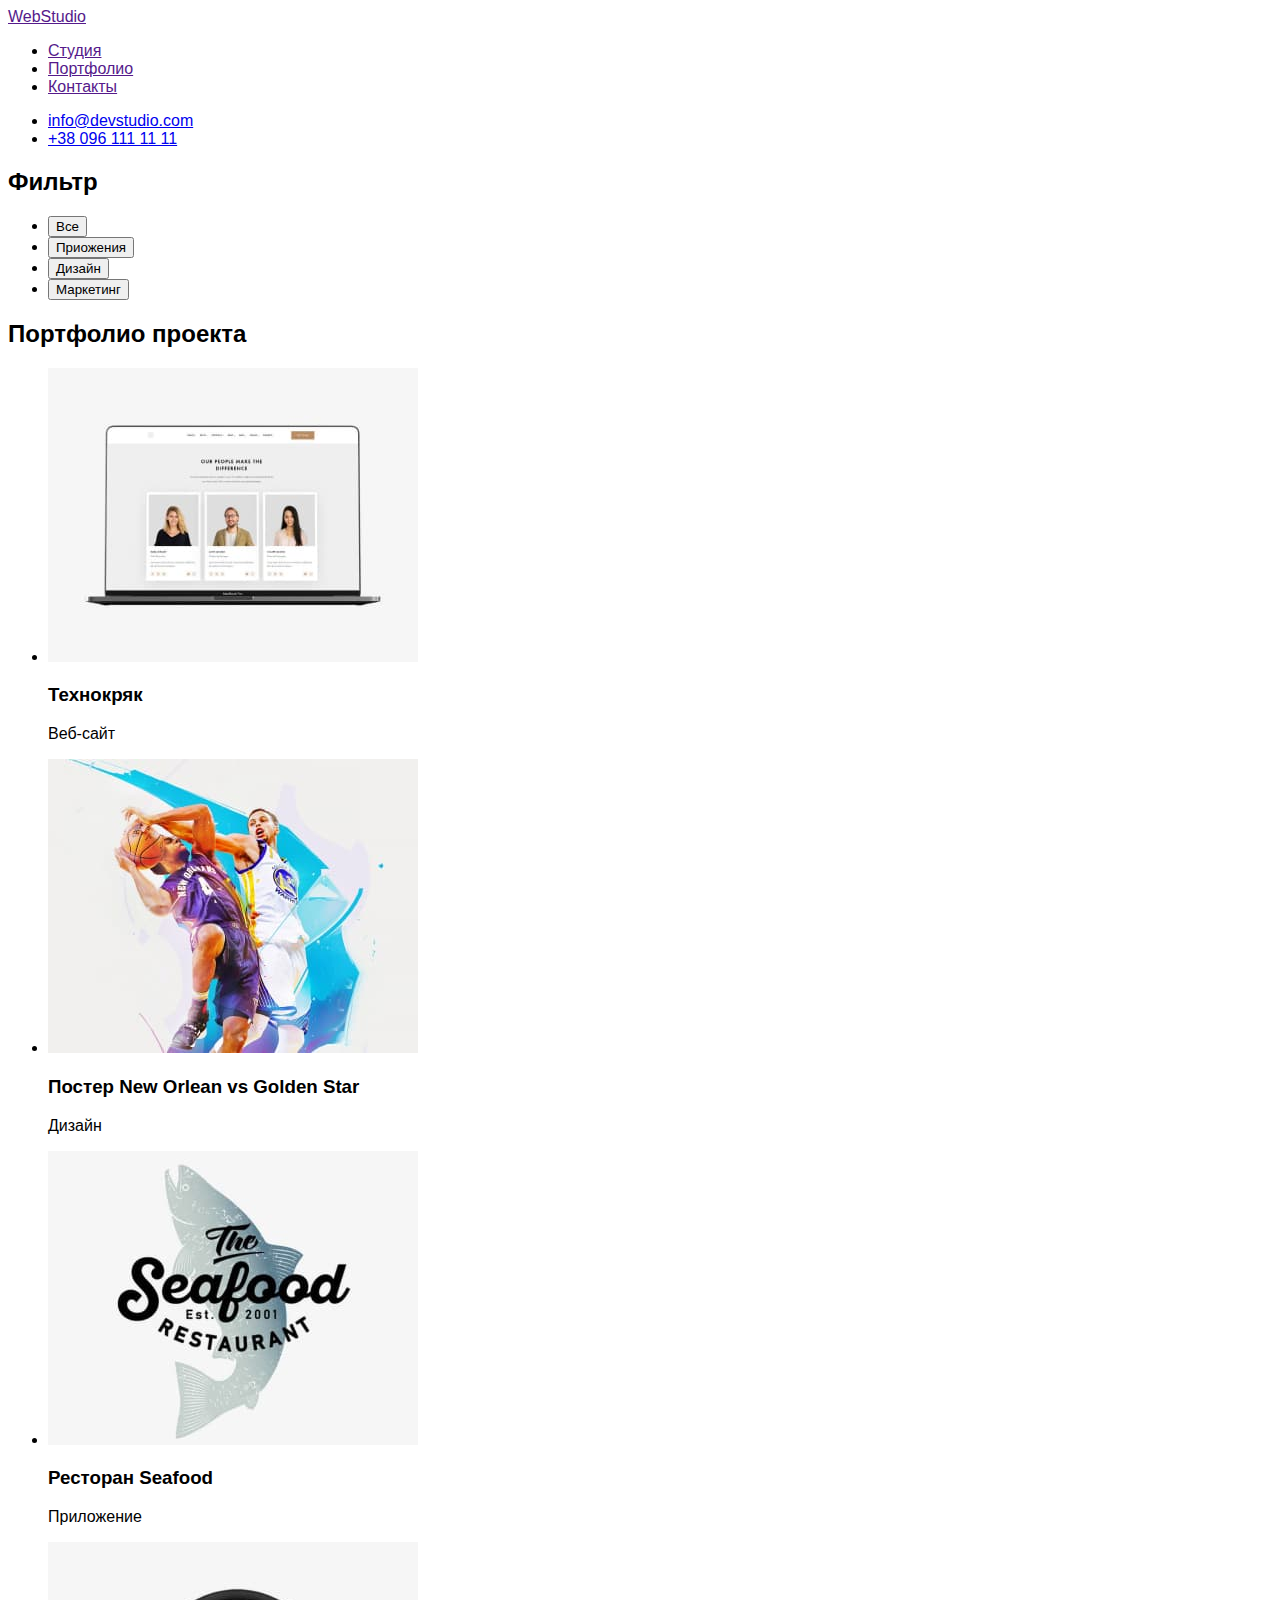
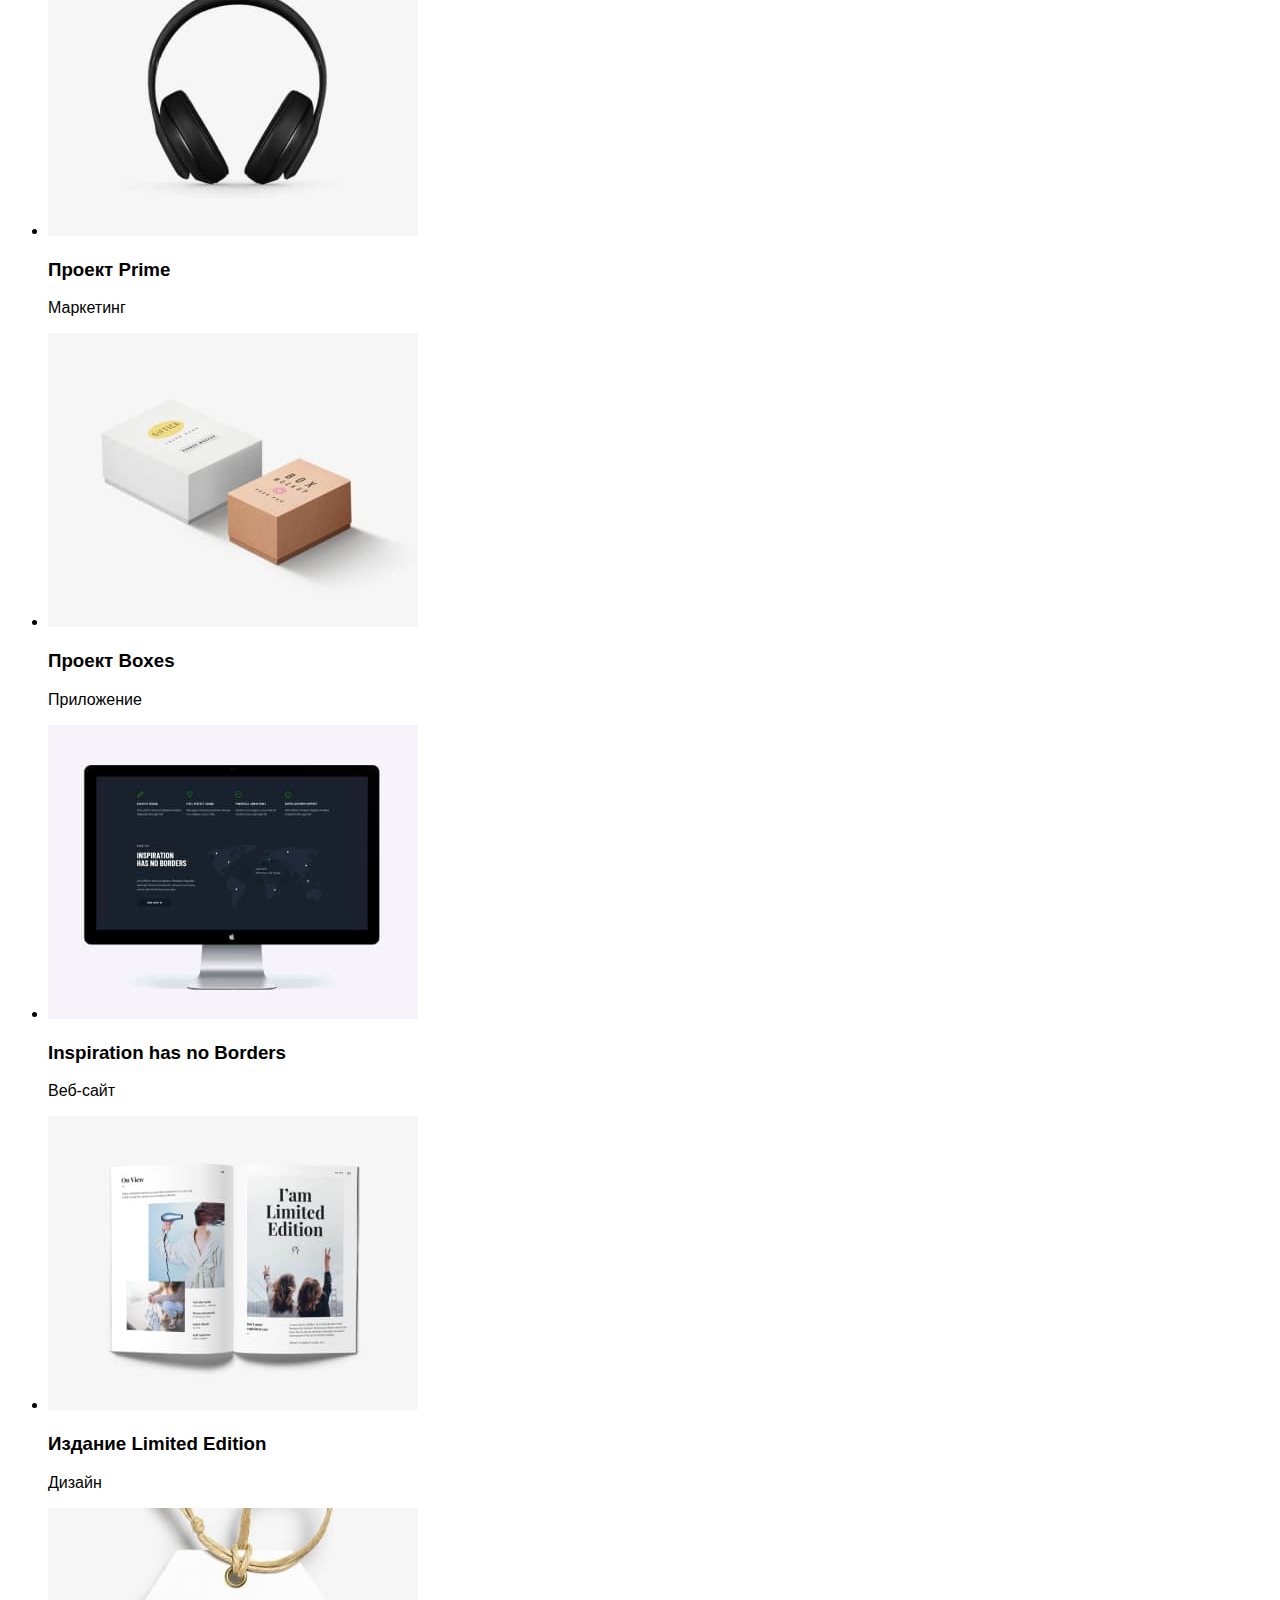
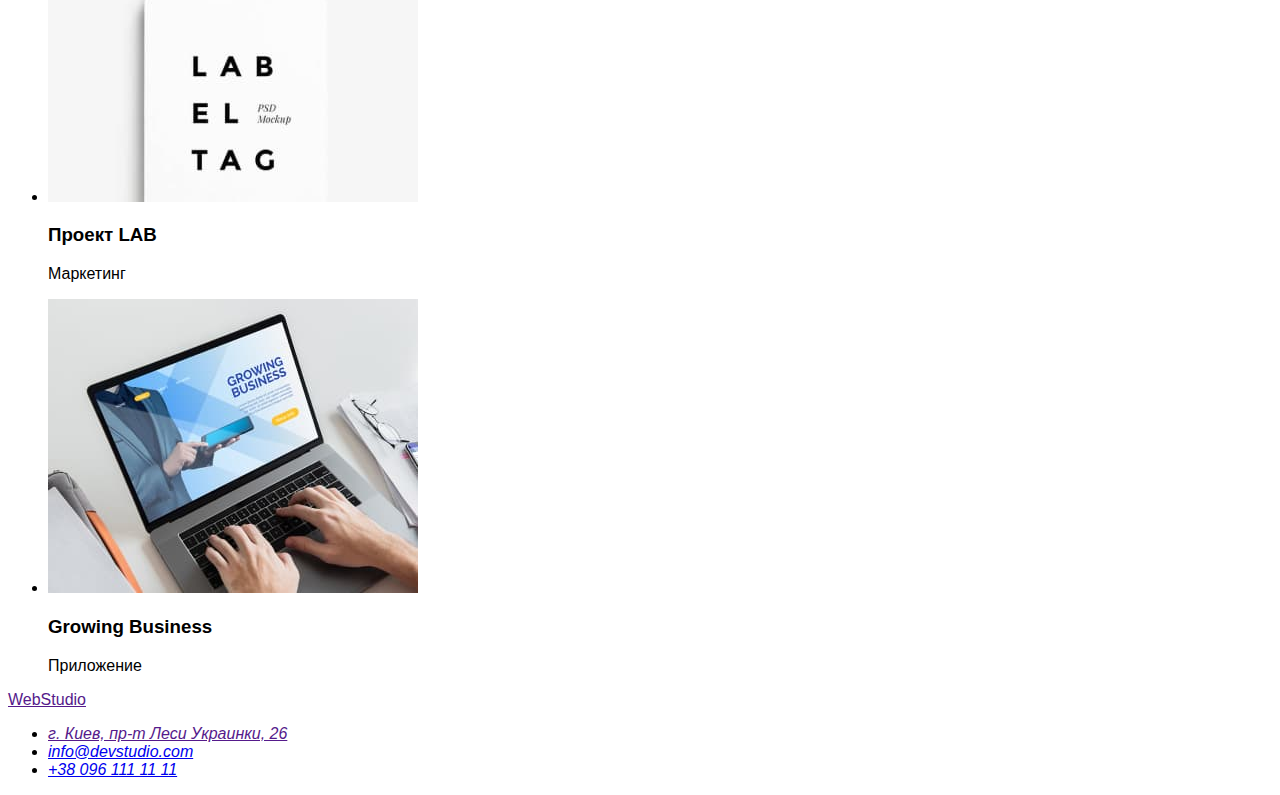
==== portfolio.html @ 10ab7961 "2" ====
<!DOCTYPE html>
<html lang="ru">
<head>
    <meta charset="UTF-8">
    <meta http-equiv="X-UA-Compatible" content="IE=edge">
    <meta name="viewport" content="width=device-width, initial-scale=1.0">
    <title>Портфолио</title>
    <link rel="stylesheet" href="./css/styles.css">
</head>
<body>
    <header>
    <a href="">WebStudio</a>
    <nav>
        <ul>
            <li>
                <a href="">Студия</a>
            </li>
            <li>
                <a href="">Портфолио</a>
            </li>
            <li>
                <a href="">Контакты</a>
            </li>
        </ul>
    </nav>
    <ul>
        <li>
            <a href="mailto:info@devstudio.com">info@devstudio.com</a>
        </li>
        <li>
            <a href="tel:+380961111111">+38 096 111 11 11</a>
        </li>
    </ul>

</header>

<main>
<section>
 <h2>Фильтр</h2>
 <ul>
     <li>
        <button type="button">Все</button>
     </li>
    <li>
        <button type="button">Приожения</button>
      
    </li>
    <li>
        <button type="button">Дизайн</button>
    </li>
    <li>
        <button type="button">Маркетинг</button>
    </li>
 </ul>   
</section>
<section>
    <h2>Портфолио проекта</h2>
<ul>
    
    <li>
        <img src="./images/technocrak-site.jpg" alt="технокряк" width="370" height="294">
        <h3>Технокряк</h3>
        <p>Веб-сайт</p>
    </li>
    <li>
        <img src="./images/basketball.jpg" alt="постер" width="370" height="294">
        <h3>Постер New Orlean vs Golden Star</h3>
        <p>Дизайн</p>
    </li>
    <li>
        <img src="./images/seafood.jpg" alt="ресторан" width="370" height="294">
        <h3>Ресторан Seafood</h3>
        <p>Приложение</p>
    </li>
    <li>
        <img src="./images/prime.jpg" alt="проект" width="370" height="294">
        <h3>Проект Prime</h3>
        <p>Маркетинг</p>
    </li>
<li>
    <img src="./images/boxes.jpg" alt="коробки" width="370" height="294">
    <h3>Проект Boxes</h3>
    <p>Приложение</p>
</li>
<li>
    <img src="./images/inspiration-site.jpg" alt="сайт" width="370" height="294">
    <h3>Inspiration has no Borders</h3>
    <p>Веб-сайт</p>
</li>
<li>
    <img src="./images/limited-edition.jpg" alt="журнал" width="370" height="294">
    <h3>Издание Limited Edition</h3>
    <p>Дизайн</p>
</li>
<li>
    <img src="./images/lab.jpg" alt="лаб" width="370" height="294">
    <h3>Проект LAB</h3>
    <p>Маркетинг</p>
</li>
<li>
    <img src="./images/business-app.jpg" alt="бизнес" width="370" height="294">
    <h3>Growing Business</h3>
    <p>Приложение</p>
</li>
</ul>
</section>
</main>

<footer>
    <a href="">WebStudio</a>
    <address>
        <ul>
            <li>
                <a href="">г. Киев, пр-т Леси Украинки, 26</a>
            </li>
            <li>
                <a href="mailto:info@devstudio.com">info@devstudio.com</a>
            </li>
            <li>
                <a href="tel:+380961111111">+38 096 111 11 11</a>
            </li>
        </ul>
    </address>
</footer>
</body>

</html>
---- css/styles.css ----
:root {
  --first-text-color: #212121;
  --second-text-color: #757575;
  --third-text-color: #ffffff;
  --hover-text-color: #2196f3;
  --first-title-color: #212121;
  --second-title-color: #ffffff;
}

body {
  font-family: "Roboto", sans-serif;
}
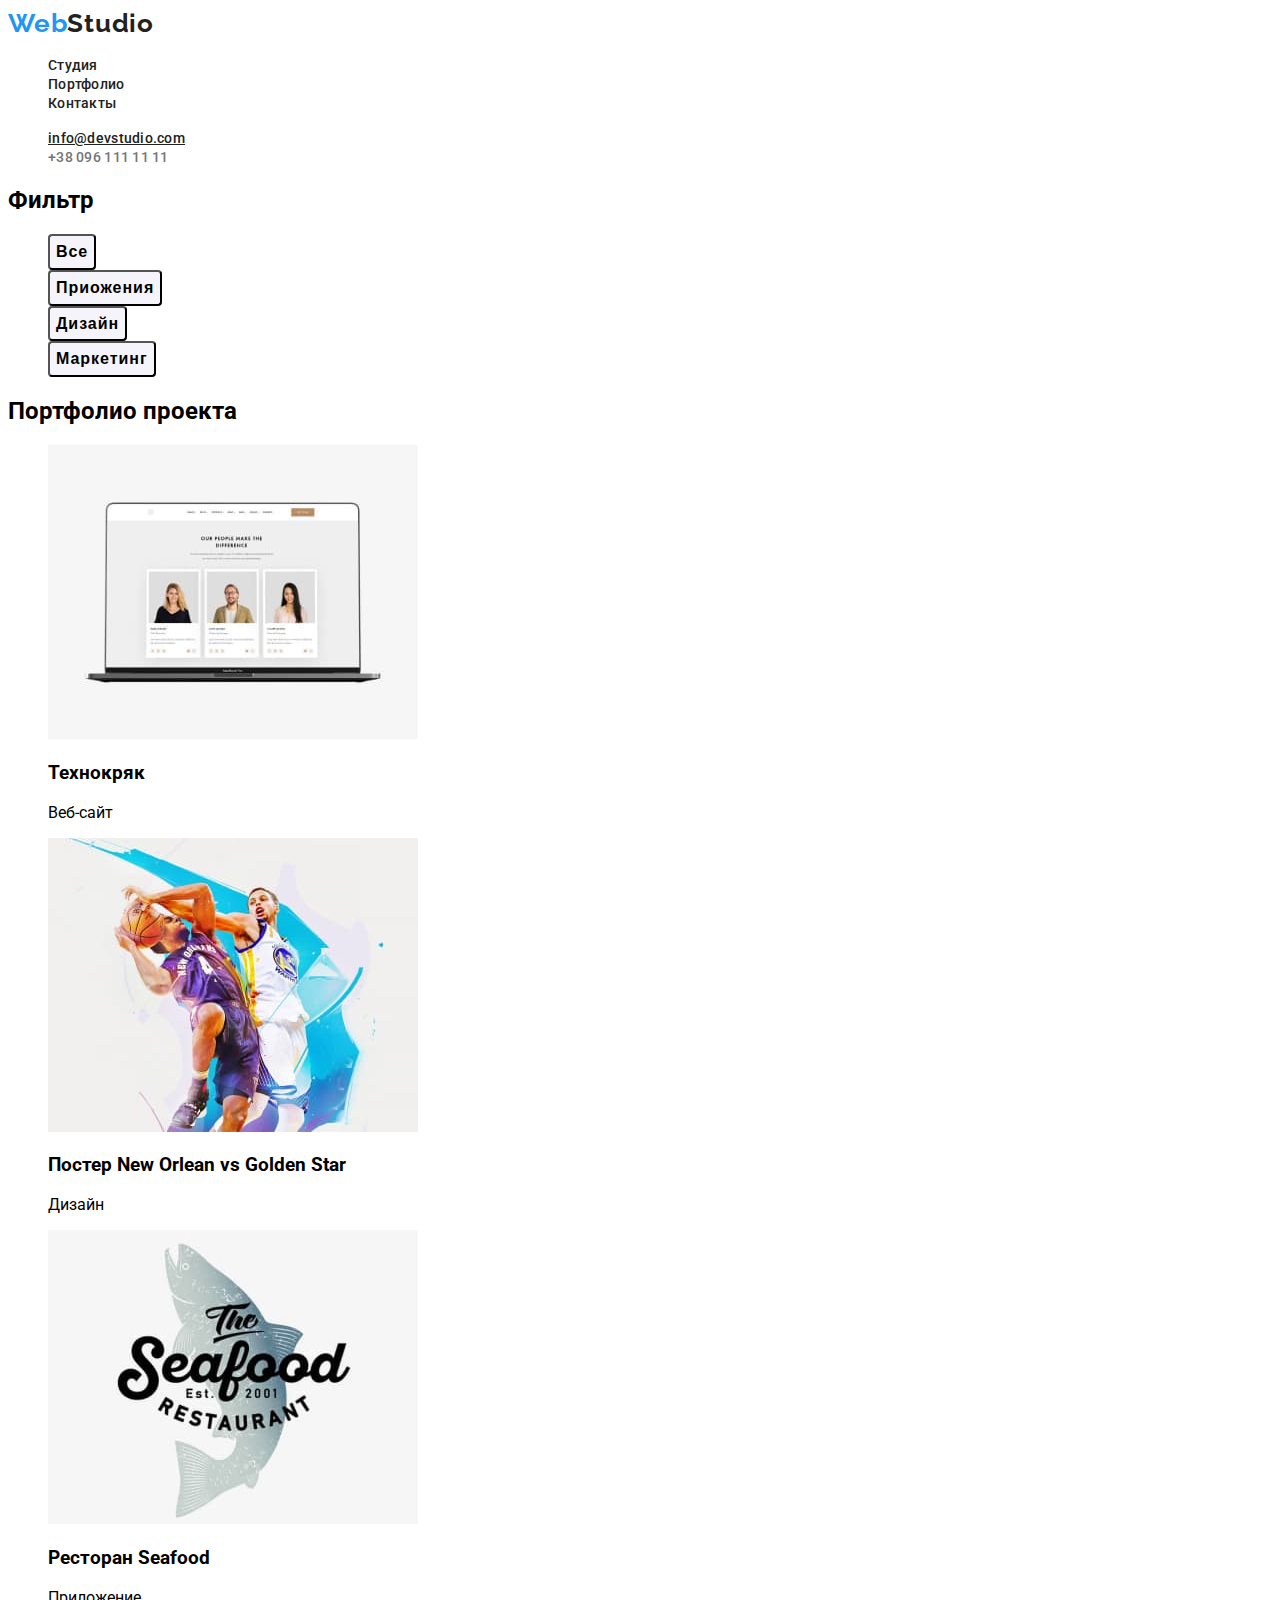
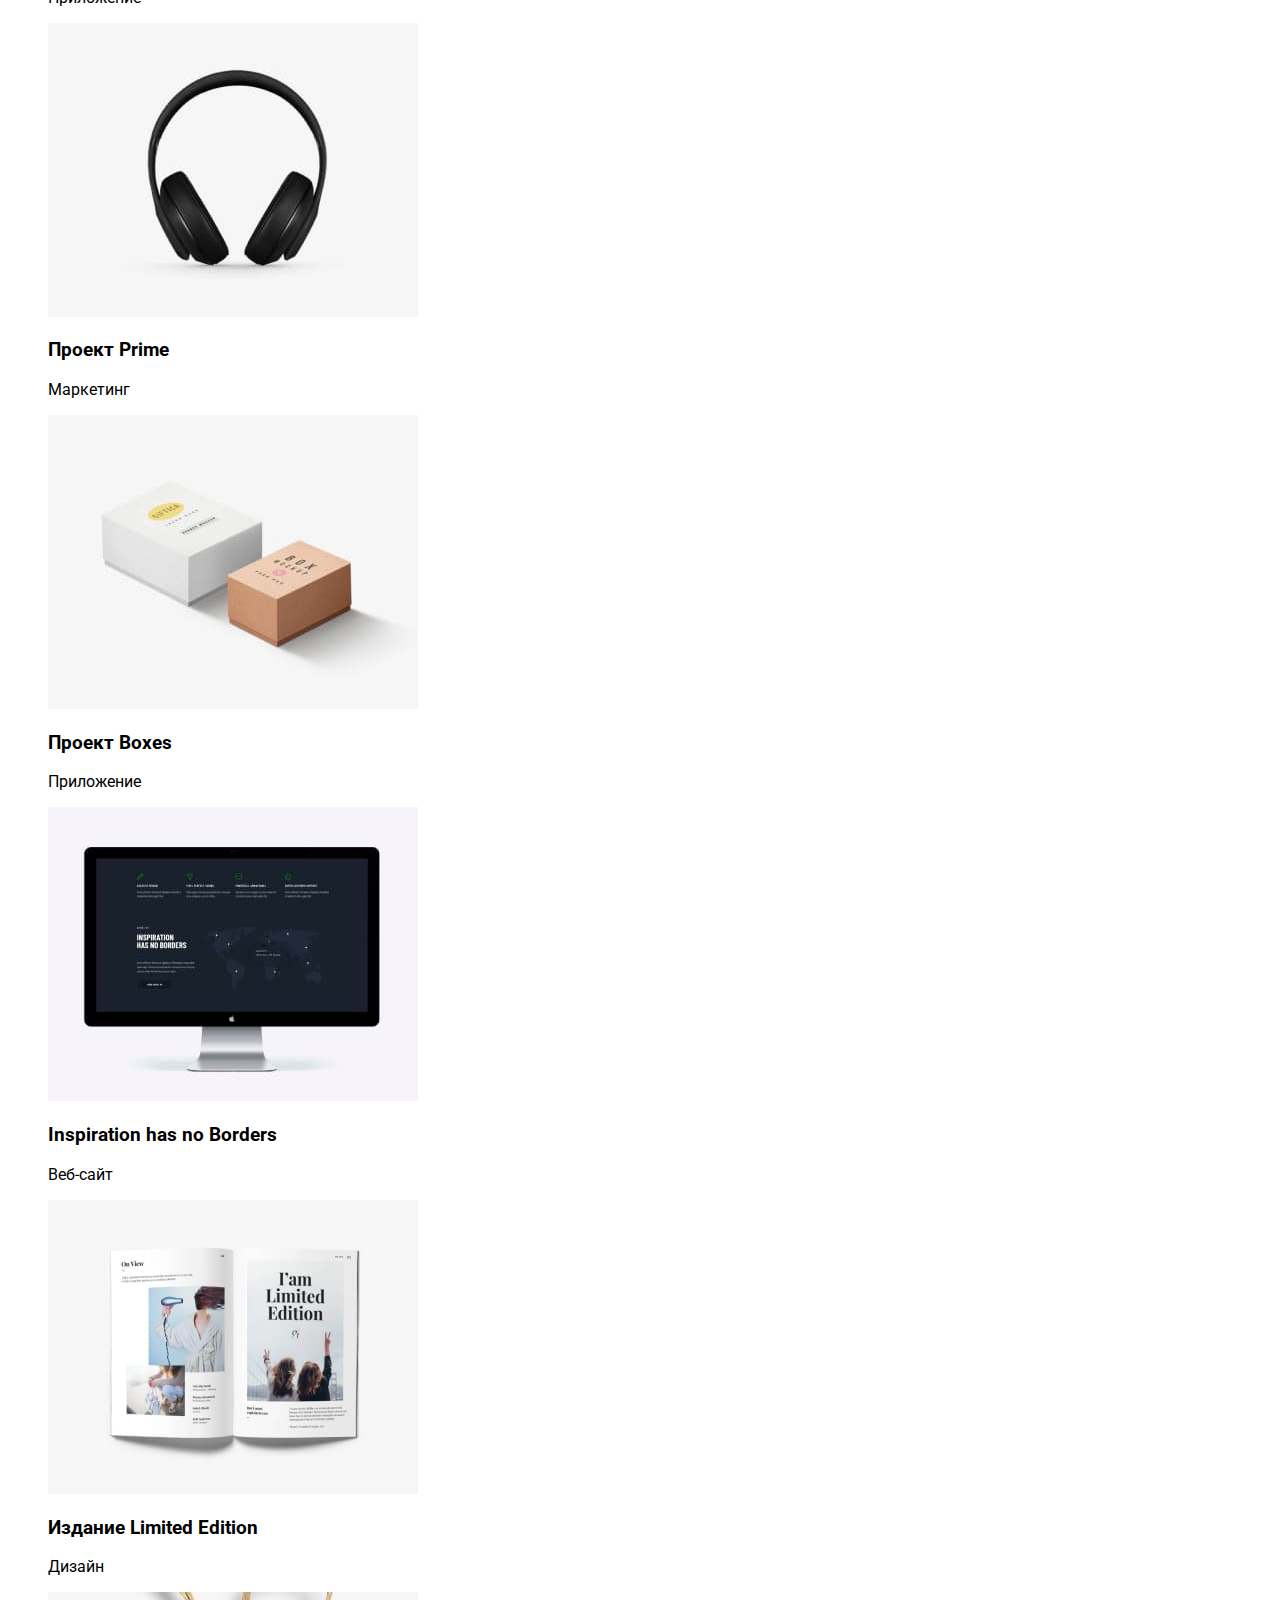
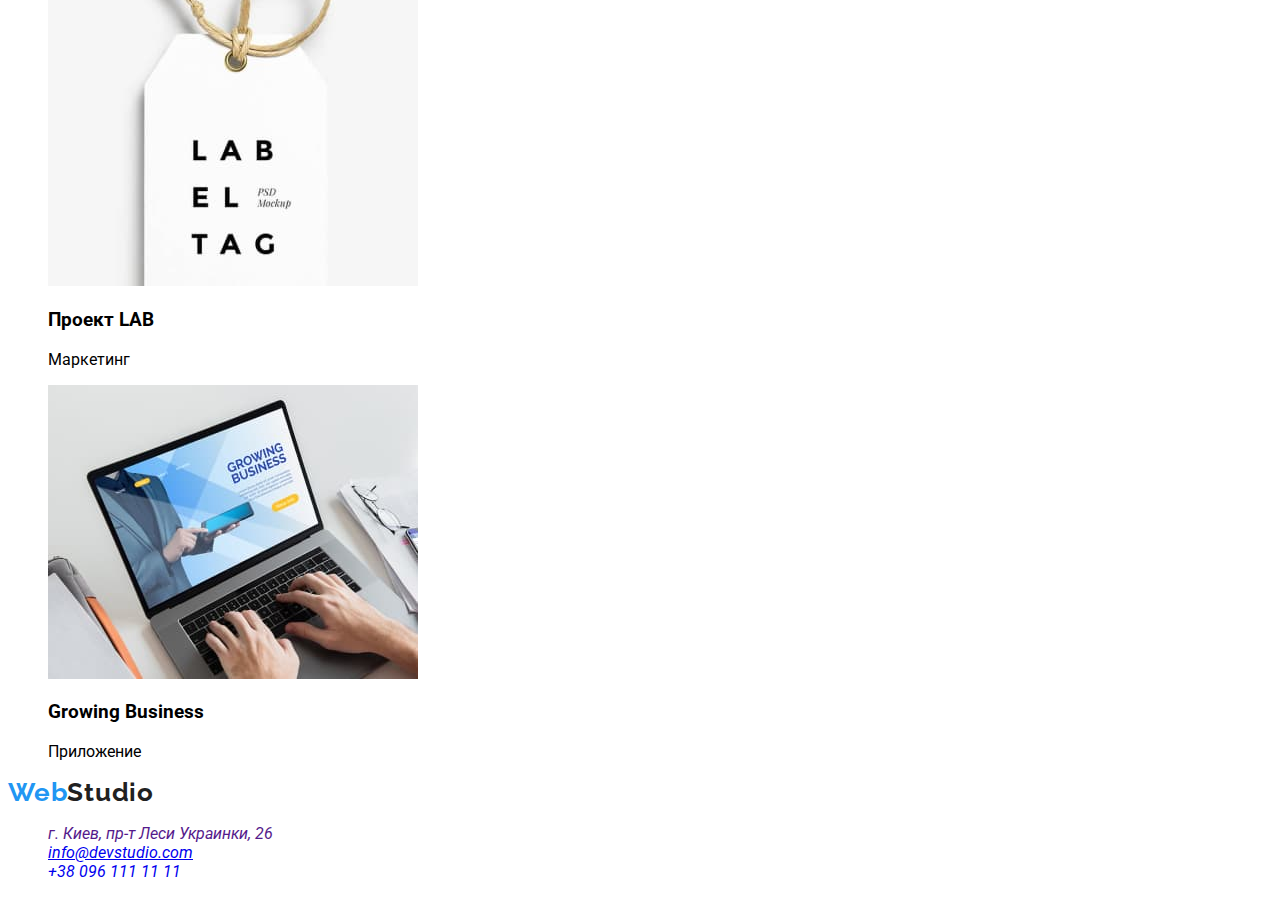
==== commit 3341d3ab: "3" ====
--- a/portfolio.html
+++ b/portfolio.html
@@ -5,30 +5,34 @@
     <meta http-equiv="X-UA-Compatible" content="IE=edge">
     <meta name="viewport" content="width=device-width, initial-scale=1.0">
     <title>Портфолио</title>
+    <link rel="preconnect" href="https://fonts.googleapis.com">
+    <link rel="preconnect" href="https://fonts.gstatic.com" crossorigin>
+    <link href="https://fonts.googleapis.com/css2?family=Raleway:wght@700&family=Roboto:wght@400;500;700;900&display=swap"
+        rel="stylesheet">
     <link rel="stylesheet" href="./css/styles.css">
 </head>
 <body>
     <header>
-    <a href="">WebStudio</a>
-    <nav>
-        <ul>
+    <a class="header-logo link" href=""><span class="logo-color">Web</span>Studio</a>
+    <nav class="header-nav">
+        <ul class="list menu-list">
             <li>
-                <a href="">Студия</a>
+                <a class="menu-link link" href="">Студия</a>
             </li>
             <li>
-                <a href="">Портфолио</a>
+                <a class="menu-link link" href="">Портфолио</a>
             </li>
             <li>
-                <a href="">Контакты</a>
+                <a class="menu-link link" href="">Контакты</a>
             </li>
         </ul>
     </nav>
-    <ul>
+    <ul class="list">
         <li>
-            <a href="mailto:info@devstudio.com">info@devstudio.com</a>
+            <a class="header-mail" href="mailto:info@devstudio.com">info@devstudio.com</a>
         </li>
         <li>
-            <a href="tel:+380961111111">+38 096 111 11 11</a>
+            <a class="header-tel link" href="tel:+380961111111">+38 096 111 11 11</a>
         </li>
     </ul>
 
@@ -37,25 +41,25 @@
 <main>
 <section>
  <h2>Фильтр</h2>
- <ul>
+ <ul class="list">
      <li>
-        <button type="button">Все</button>
+        <button class="nav-btn btn" type="button">Все</button>
      </li>
     <li>
-        <button type="button">Приожения</button>
+        <button class="nav-btn btn" type="button">Приожения</button>
       
     </li>
     <li>
-        <button type="button">Дизайн</button>
+        <button class="nav-btn btn" type="button">Дизайн</button>
     </li>
     <li>
-        <button type="button">Маркетинг</button>
+        <button class="nav-btn btn" type="button">Маркетинг</button>
     </li>
  </ul>   
 </section>
 <section>
     <h2>Портфолио проекта</h2>
-<ul>
+<ul class="list">
     
     <li>
         <img src="./images/technocrak-site.jpg" alt="технокряк" width="370" height="294">
@@ -107,17 +111,17 @@
 </main>
 
 <footer>
-    <a href="">WebStudio</a>
+    <a class="header-logo link" href=""><span class="logo-color">Web</span>Studio</a>
     <address>
-        <ul>
+        <ul class="list">
             <li>
-                <a href="">г. Киев, пр-т Леси Украинки, 26</a>
+                <a class="link" href="">г. Киев, пр-т Леси Украинки, 26</a>
             </li>
             <li>
                 <a href="mailto:info@devstudio.com">info@devstudio.com</a>
             </li>
             <li>
-                <a href="tel:+380961111111">+38 096 111 11 11</a>
+                <a class="link" href="tel:+380961111111">+38 096 111 11 11</a>
             </li>
         </ul>
     </address>
--- a/css/styles.css
+++ b/css/styles.css
@@ -2,7 +2,7 @@
   --first-text-color: #212121;
   --second-text-color: #757575;
   --third-text-color: #ffffff;
-  --hover-text-color: #2196f3;
+  --accent-text-color: #2196f3;
   --first-title-color: #212121;
   --second-title-color: #ffffff;
 }
@@ -10,3 +10,126 @@
 body {
   font-family: "Roboto", sans-serif;
 }
+
+.index-btn {
+  background: #f5f4fa;
+  border-radius: 4px;
+}
+
+.nav-btn {
+  background: #f5f4fa;
+  border-radius: 4px;
+}
+
+.logo-color {
+  color: var(--accent-text-color);
+}
+
+.list {
+  list-style: none;
+}
+
+.link {
+  text-decoration: none;
+}
+
+.menu-link {
+  font-weight: 500;
+  font-size: 14px;
+  line-height: 1.14;
+  letter-spacing: 0.02em;
+
+  color: var(--first-text-color);
+}
+.menu-link:hover,
+.menu-link:focus {
+  color: var(--accent-text-color);
+}
+
+.header-logo {
+  font-family: Raleway;
+  font-style: normal;
+  font-weight: bold;
+  font-size: 26px;
+  line-height: 1.19;
+  letter-spacing: 0.03em;
+  color: var(--first-text-color);
+}
+
+.header-mail {
+  font-weight: 500;
+  font-size: 14px;
+  line-height: 1.14;
+  letter-spacing: 0.02em;
+
+  color: var(--first-text-color);
+}
+.header-mail:hover,
+.header-mail:focus {
+  color: var(--accent-text-color);
+}
+
+.header-tel {
+  font-weight: 500;
+  font-size: 14px;
+  line-height: 1.14;
+  letter-spacing: 0.02em;
+
+  color: var(--second-text-color);
+}
+
+.header-tel:hover,
+.header-tel:focus {
+  color: var(--accent-text-color);
+}
+
+.btn {
+  font-weight: bold;
+  font-size: 16px;
+  line-height: 1.87;
+  display: flex;
+  align-items: center;
+  text-align: center;
+  letter-spacing: 0.06em;
+}
+
+.btn:hover,
+.btn:focus {
+  color: #ffffff;
+  background-color: #2196f3;
+}
+.btn-light {
+  color: #ffffff;
+}
+
+.btn-dark {
+  color: #212121;
+}
+
+.slogan {
+  font-style: normal;
+  font-weight: 900;
+  font-size: 44px;
+  line-height: 1.36;
+  text-align: center;
+  letter-spacing: 0.06em;
+  text-transform: uppercase;
+
+  color: var(--second-title-color);
+}
+
+.slogan-section {
+  background-color: #2f303a;
+}
+
+.title {
+  font-style: normal;
+  font-size: 36px;
+  line-height: 1.17;
+  text-align: center;
+  letter-spacing: 0.03em;
+  color: var(--first-title-color);
+}
+
+.pre-title {
+}
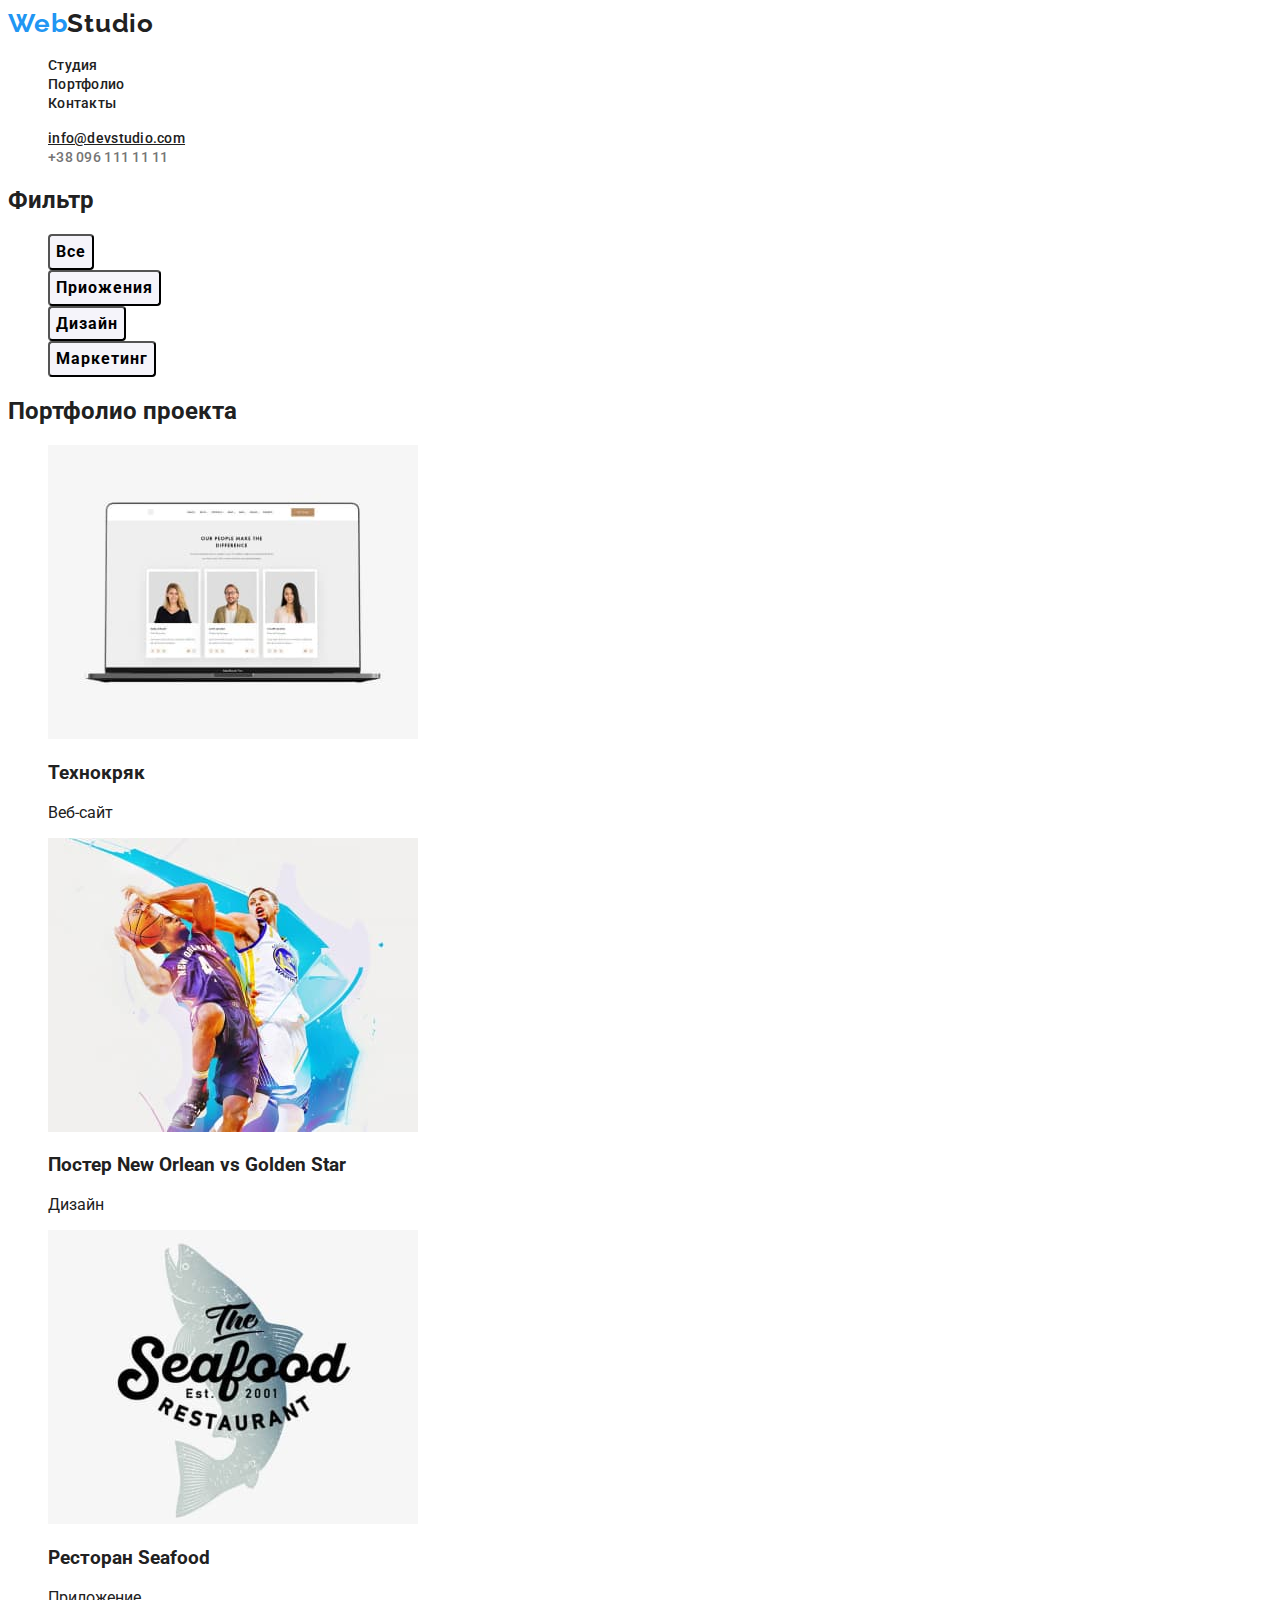
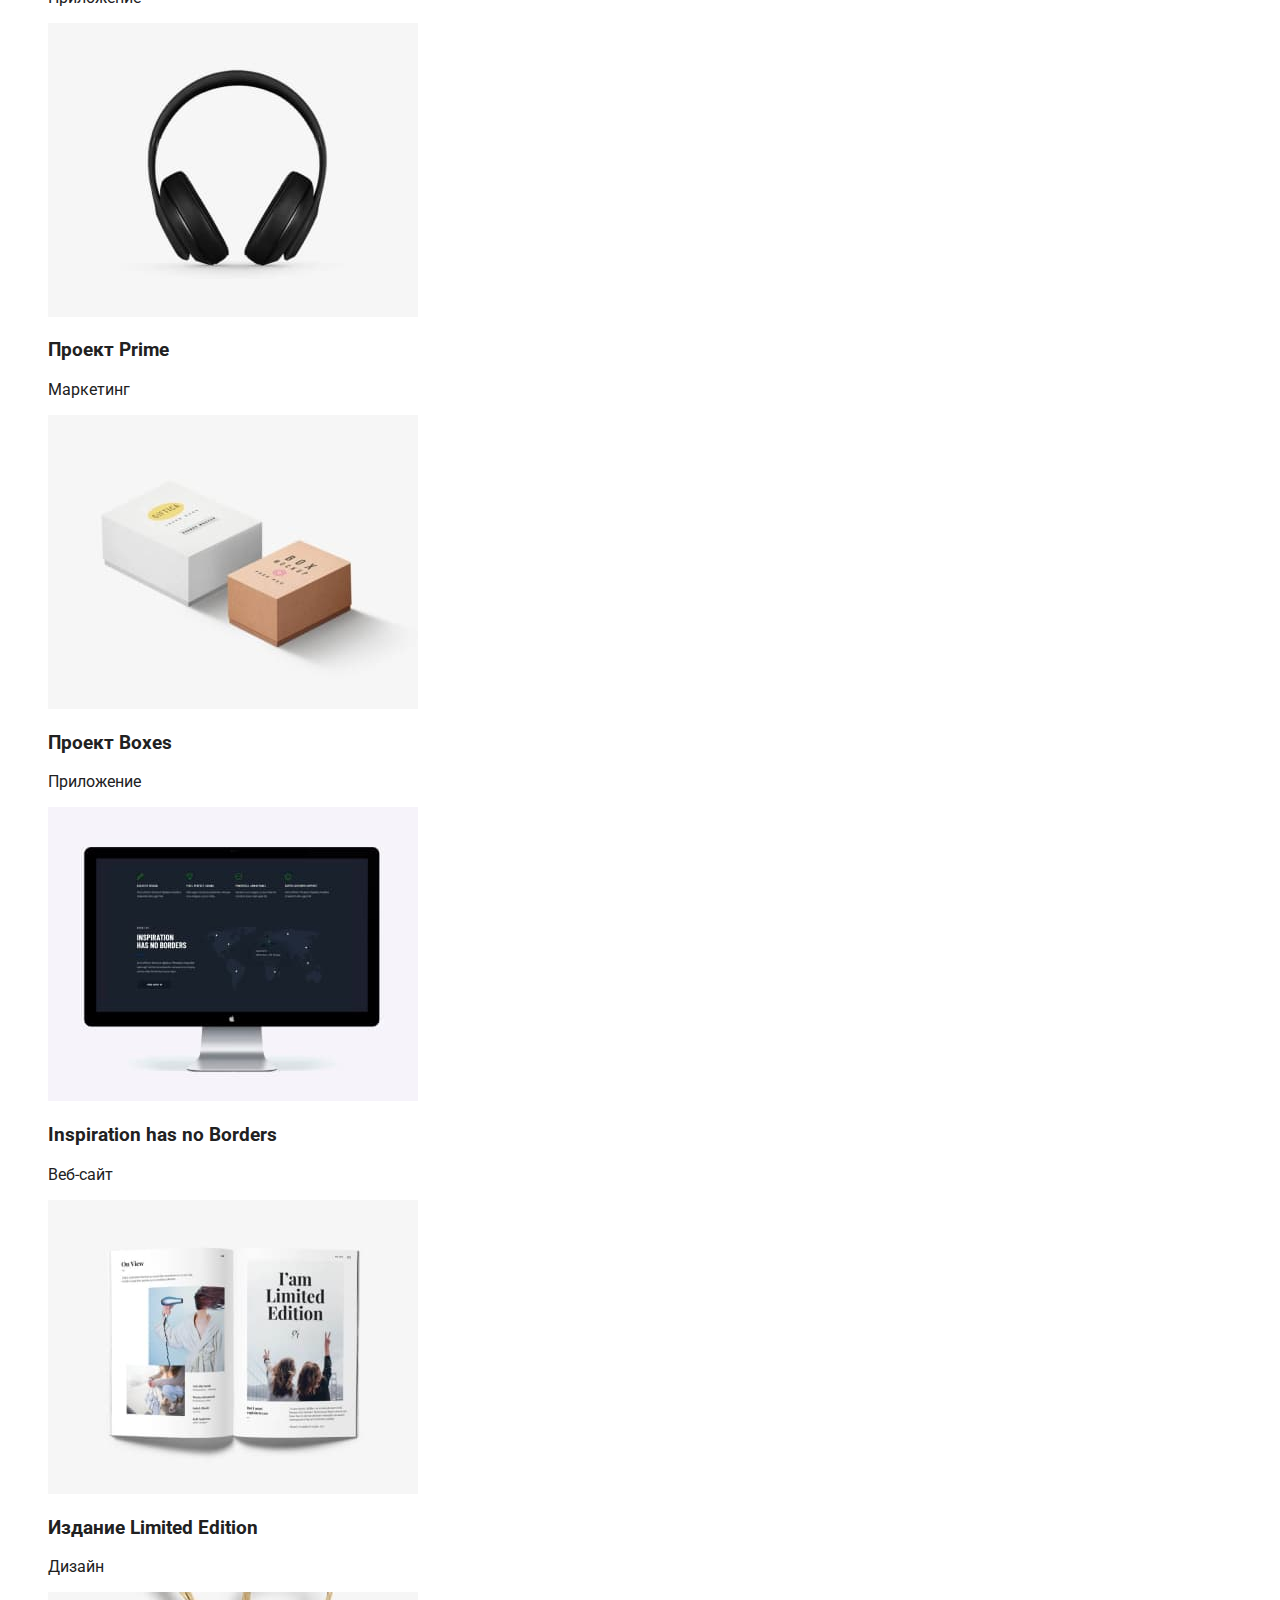
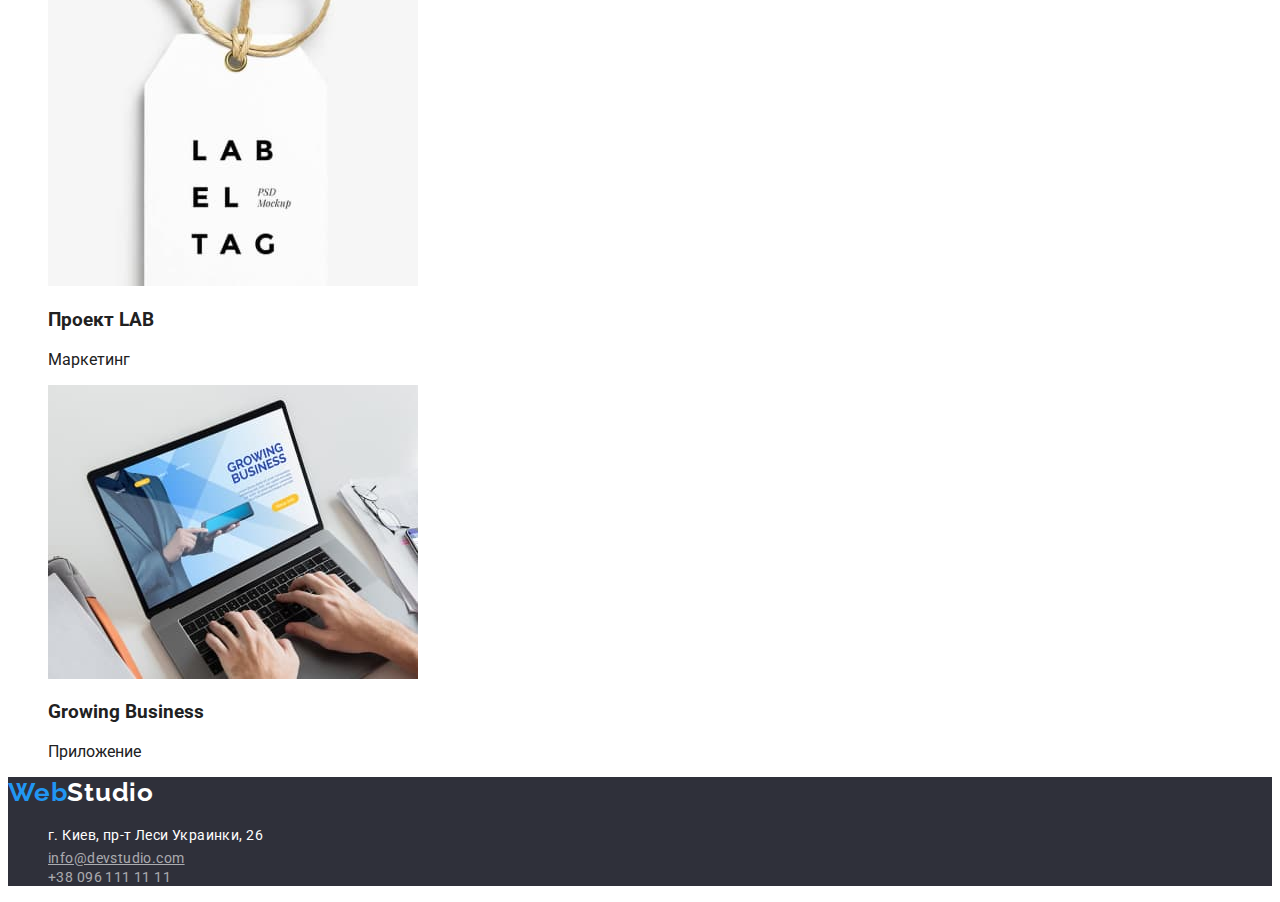
==== commit 88f59952: "4" ====
--- a/portfolio.html
+++ b/portfolio.html
@@ -13,7 +13,7 @@
 </head>
 <body>
     <header>
-    <a class="header-logo link" href=""><span class="logo-color">Web</span>Studio</a>
+    <a class="header-logo link" href="">Web<span class="logo-color-dark">Studio</span></a>
     <nav class="header-nav">
         <ul class="list menu-list">
             <li>
@@ -110,21 +110,21 @@
 </section>
 </main>
 
-<footer>
-    <a class="header-logo link" href=""><span class="logo-color">Web</span>Studio</a>
-    <address>
+<footer class="bgc">
+    <a class="header-logo link" href="">Web<span class="logo-color-light">Studio</span></a>
+    
         <ul class="list">
             <li>
-                <a class="link" href="">г. Киев, пр-т Леси Украинки, 26</a>
+                <a class="footer-adr link" href="">г. Киев, пр-т Леси Украинки, 26</a>
             </li>
             <li>
-                <a href="mailto:info@devstudio.com">info@devstudio.com</a>
+                <a class="footer-mail" href="mailto:info@devstudio.com">info@devstudio.com</a>
             </li>
             <li>
-                <a class="link" href="tel:+380961111111">+38 096 111 11 11</a>
+                <a class="footer-tel link" href="tel:+380961111111">+38 096 111 11 11</a>
             </li>
         </ul>
-    </address>
+    
 </footer>
 </body>
 
--- a/css/styles.css
+++ b/css/styles.css
@@ -9,6 +9,7 @@
 
 body {
   font-family: "Roboto", sans-serif;
+  color: var(--first-text-color);
 }
 
 .index-btn {
@@ -21,10 +22,6 @@
   border-radius: 4px;
 }
 
-.logo-color {
-  color: var(--accent-text-color);
-}
-
 .list {
   list-style: none;
 }
@@ -34,12 +31,12 @@
 }
 
 .menu-link {
+  font-style: normal;
   font-weight: 500;
   font-size: 14px;
   line-height: 1.14;
   letter-spacing: 0.02em;
-
-  color: var(--first-text-color);
+  color: inherit;
 }
 .menu-link:hover,
 .menu-link:focus {
@@ -47,22 +44,26 @@
 }
 
 .header-logo {
-  font-family: Raleway;
-  font-style: normal;
-  font-weight: bold;
+  font-family: Raleway, sans-serif;
+  font-weight: 700;
   font-size: 26px;
   line-height: 1.19;
   letter-spacing: 0.03em;
-  color: var(--first-text-color);
+  color: var(--accent-text-color);
 }
-
+.logo-color-dark {
+  color: var(--first-title-color);
+}
+.logo-color-light {
+  color: var(--second-title-color);
+}
 .header-mail {
   font-weight: 500;
   font-size: 14px;
   line-height: 1.14;
   letter-spacing: 0.02em;
 
-  color: var(--first-text-color);
+  color: inherit;
 }
 .header-mail:hover,
 .header-mail:focus {
@@ -84,7 +85,8 @@
 }
 
 .btn {
-  font-weight: bold;
+  font-family: inherit;
+  font-weight: 700;
   font-size: 16px;
   line-height: 1.87;
   display: flex;
@@ -98,16 +100,8 @@
   color: #ffffff;
   background-color: #2196f3;
 }
-.btn-light {
-  color: #ffffff;
-}
-
-.btn-dark {
-  color: #212121;
-}
 
 .slogan {
-  font-style: normal;
   font-weight: 900;
   font-size: 44px;
   line-height: 1.36;
@@ -118,12 +112,11 @@
   color: var(--second-title-color);
 }
 
-.slogan-section {
+.bgc {
   background-color: #2f303a;
 }
 
 .title {
-  font-style: normal;
   font-size: 36px;
   line-height: 1.17;
   text-align: center;
@@ -131,5 +124,55 @@
   color: var(--first-title-color);
 }
 
-.pre-title {
+.adv-pre-title {
+  font-weight: 700;
+  font-size: 14px;
+  line-height: 1.14;
+  letter-spacing: 0.03em;
+  text-transform: uppercase;
+  color: var(--first-title-color);
 }
+.adv-about-text {
+  font-weight: 400;
+  font-size: 14px;
+  line-height: 1.71;
+  letter-spacing: 0.03em;
+
+  color: var(--second-text-color);
+}
+
+.manager-name-item {
+  font-weight: 500;
+  font-size: 16px;
+  line-height: 1.19;
+  text-align: center;
+  letter-spacing: 0.03em;
+
+  color: var(--first-title-color);
+}
+
+.manager-spec-item {
+  font-weight: 400l;
+  font-size: 16px;
+  line-height: 1.19;
+  text-align: center;
+  letter-spacing: 0.03em;
+
+  color: var(--second-text-color);
+}
+
+.footer-adr {
+  font-size: 14px;
+  line-height: 1.71;
+  letter-spacing: 0.03em;
+
+  color: var(--second-title-color);
+}
+.footer-mail,
+.footer-tel {
+  font-weight: 400l;
+  font-size: 14px;
+  line-height: 1.71x;
+  letter-spacing: 0.03em;
+  color: rgba(255, 255, 255, 0.6);
+}
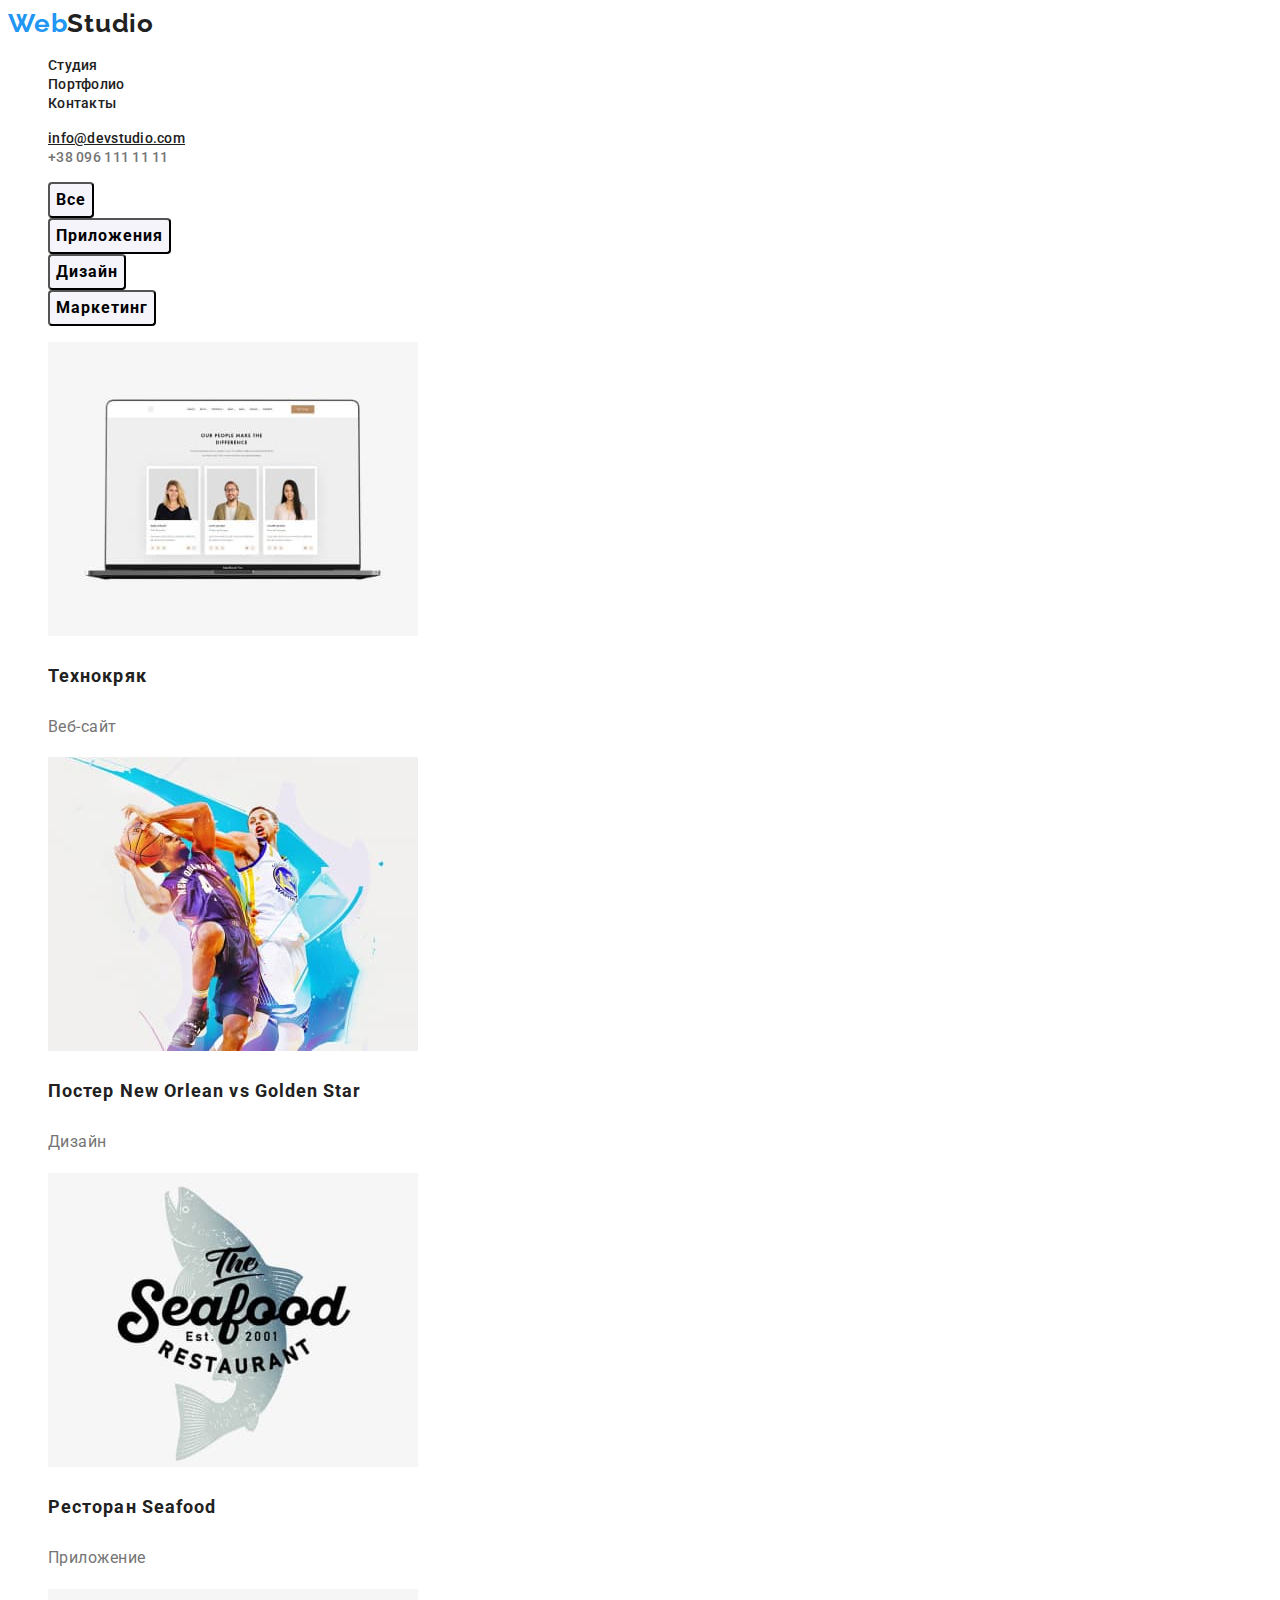
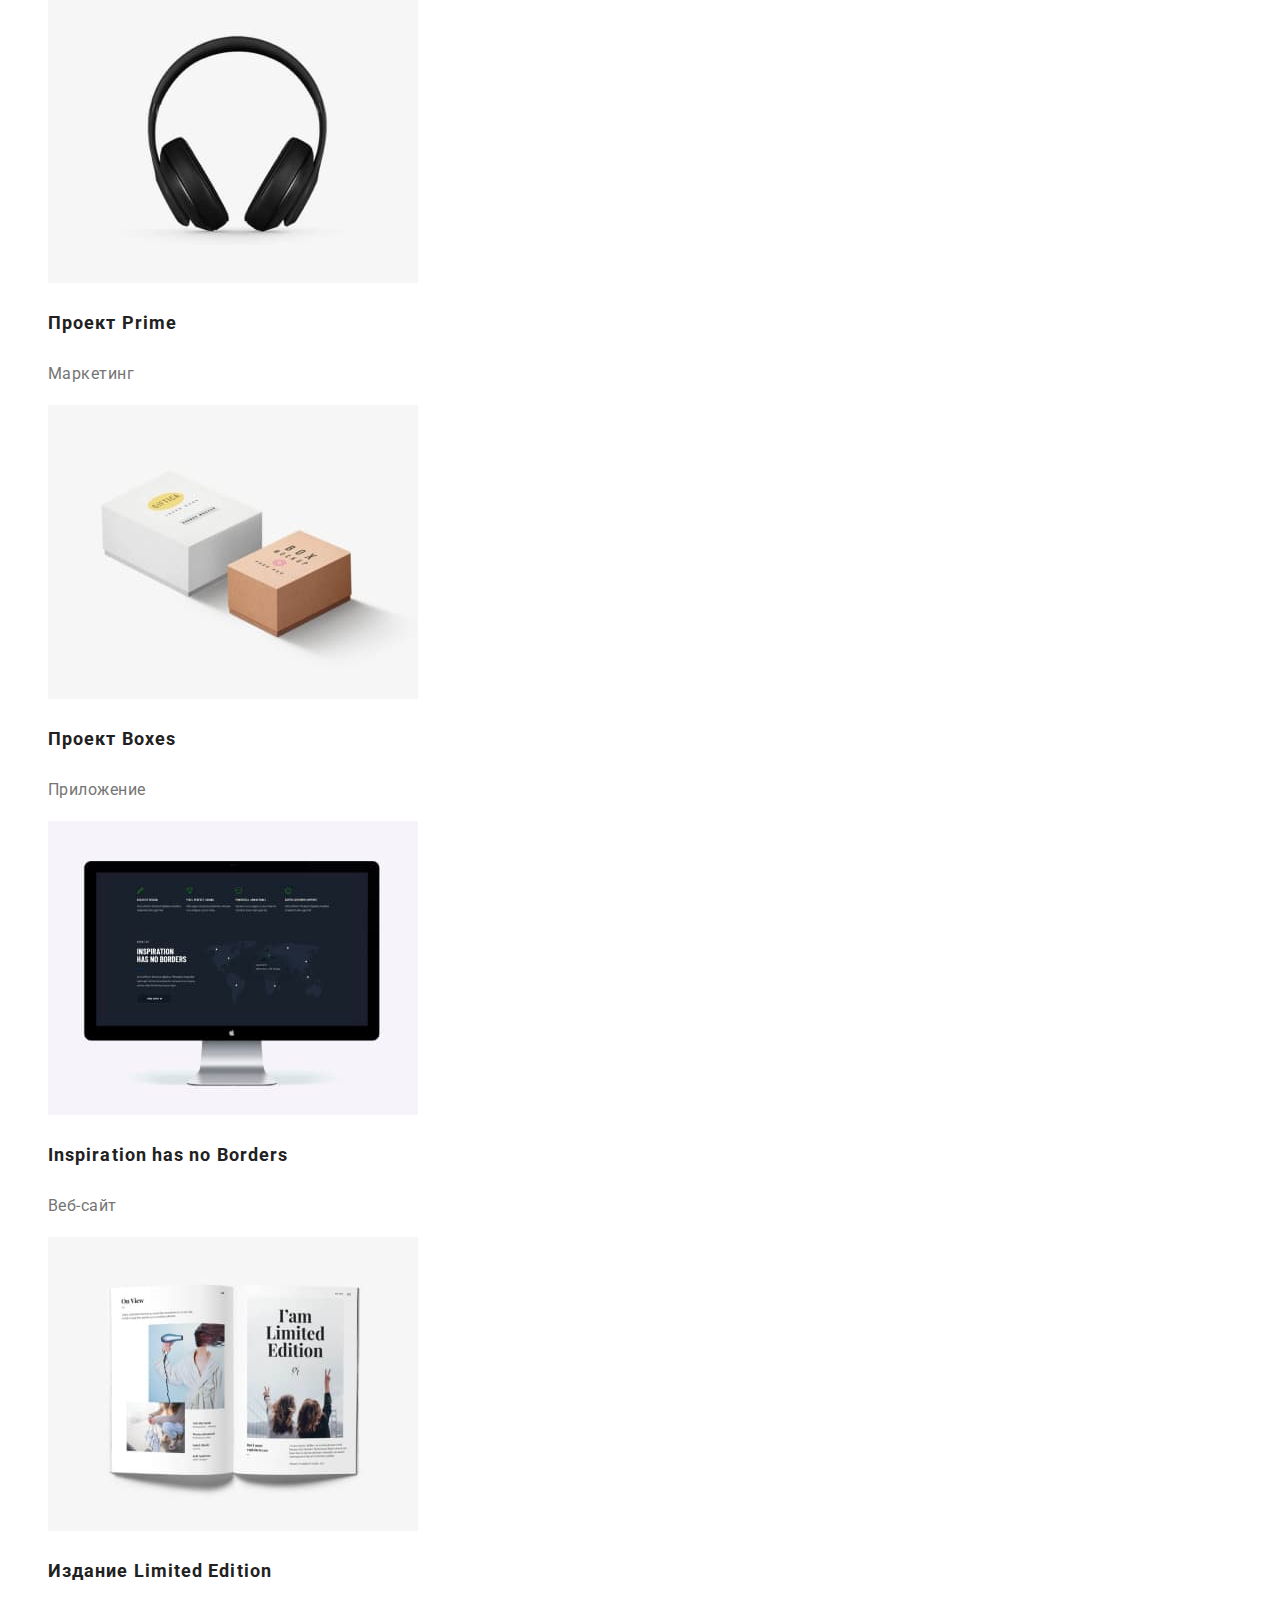
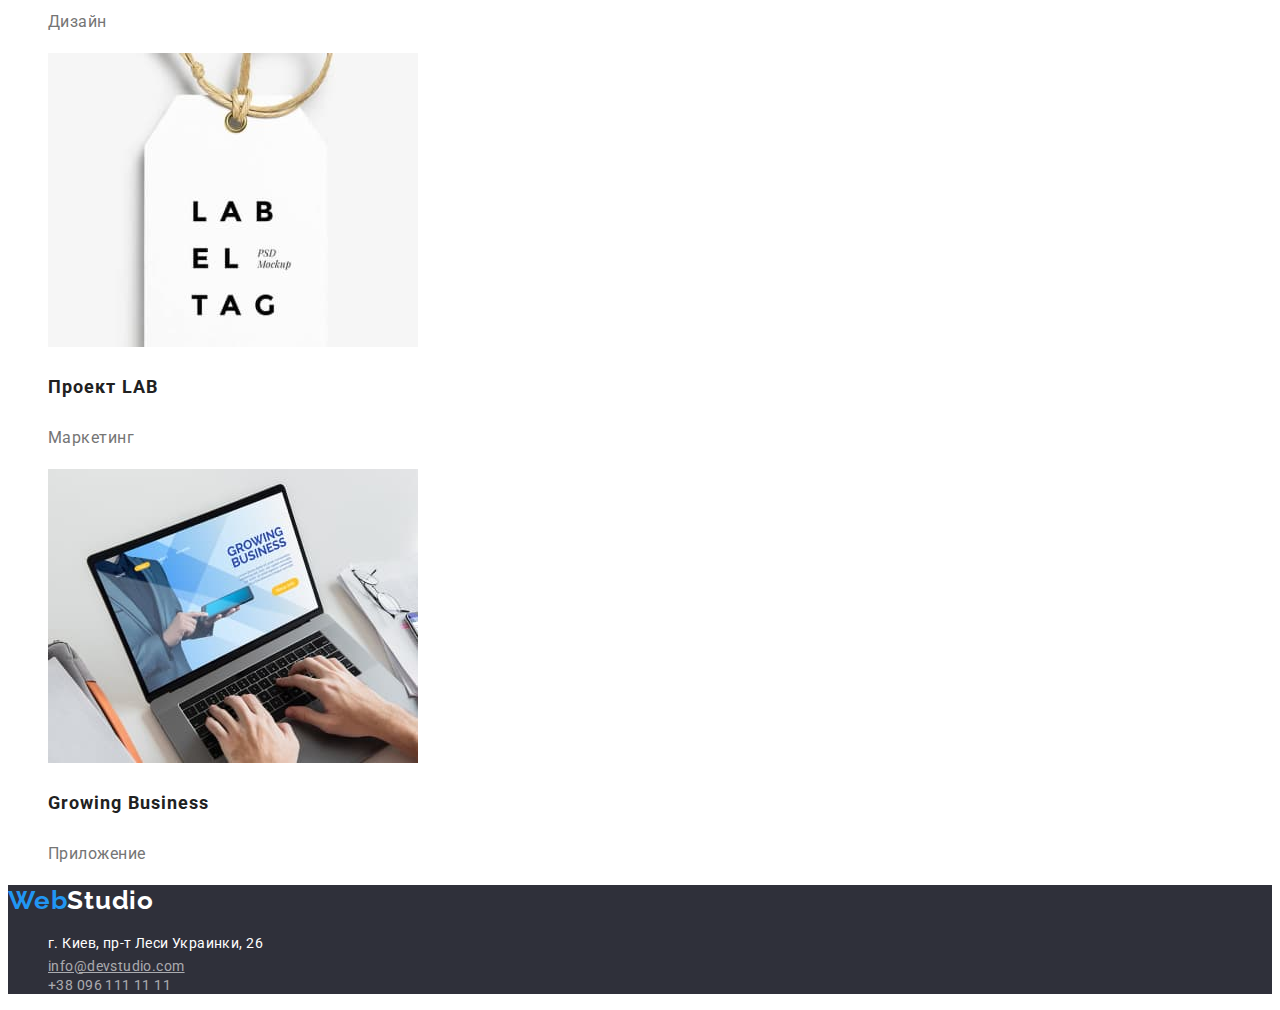
==== commit 4292df4f: "final" ====
--- a/portfolio.html
+++ b/portfolio.html
@@ -13,17 +13,17 @@
 </head>
 <body>
     <header>
-    <a class="header-logo link" href="">Web<span class="logo-color-dark">Studio</span></a>
+    <a class="header-logo link" href="index.html">Web<span class="logo-color-dark">Studio</span></a>
     <nav class="header-nav">
         <ul class="list menu-list">
             <li>
-                <a class="menu-link link" href="">Студия</a>
+                <a class="menu-link link" href="index.html">Студия</a>
             </li>
             <li>
-                <a class="menu-link link" href="">Портфолио</a>
+                <a class="menu-link link" href="portfolio.html">Портфолио</a>
             </li>
             <li>
-                <a class="menu-link link" href="">Контакты</a>
+                <a class="menu-link link" href="#contacts">Контакты</a>
             </li>
         </ul>
     </nav>
@@ -40,13 +40,13 @@
 
 <main>
 <section>
- <h2>Фильтр</h2>
+ <h2 class="visually-hidden">Фильтр</h2>
  <ul class="list">
      <li>
         <button class="nav-btn btn" type="button">Все</button>
      </li>
     <li>
-        <button class="nav-btn btn" type="button">Приожения</button>
+        <button class="nav-btn btn" type="button">Приложения</button>
       
     </li>
     <li>
@@ -57,61 +57,61 @@
     </li>
  </ul>   
 </section>
-<section>
-    <h2>Портфолио проекта</h2>
-<ul class="list">
+<section class="portfolio">
+    <h2 class="visually-hidden">Портфолио проекта</h2>
+<ul class="portfolio list">
     
-    <li>
+    <li class="portfolio-item">
         <img src="./images/technocrak-site.jpg" alt="технокряк" width="370" height="294">
-        <h3>Технокряк</h3>
-        <p>Веб-сайт</p>
+        <h3 class="portfolio-project-name">Технокряк</h3>
+        <p class="portfolio-project-type">Веб-сайт</p>
     </li>
-    <li>
+    <li class="portfolio-item">
         <img src="./images/basketball.jpg" alt="постер" width="370" height="294">
-        <h3>Постер New Orlean vs Golden Star</h3>
-        <p>Дизайн</p>
+        <h3 class="portfolio-project-name">Постер New Orlean vs Golden Star</h3>
+        <p class="portfolio-project-type">Дизайн</p>
     </li>
-    <li>
+    <li class="portfolio-item">
         <img src="./images/seafood.jpg" alt="ресторан" width="370" height="294">
-        <h3>Ресторан Seafood</h3>
-        <p>Приложение</p>
+        <h3 class="portfolio-project-name">Ресторан Seafood</h3>
+        <p class="portfolio-project-type">Приложение</p>
     </li>
-    <li>
+    <li class="portfolio-item">
         <img src="./images/prime.jpg" alt="проект" width="370" height="294">
-        <h3>Проект Prime</h3>
-        <p>Маркетинг</p>
+        <h3 class="portfolio-project-name">Проект Prime</h3>
+        <p class="portfolio-project-type">Маркетинг</p>
     </li>
-<li>
+<li class="portfolio-item">
     <img src="./images/boxes.jpg" alt="коробки" width="370" height="294">
-    <h3>Проект Boxes</h3>
-    <p>Приложение</p>
+    <h3 class="portfolio-project-name">Проект Boxes</h3>
+    <p class="portfolio-project-type">Приложение</p>
 </li>
-<li>
+<li class="portfolio-item">
     <img src="./images/inspiration-site.jpg" alt="сайт" width="370" height="294">
-    <h3>Inspiration has no Borders</h3>
-    <p>Веб-сайт</p>
+    <h3 class="portfolio-project-name">Inspiration has no Borders</h3>
+    <p class="portfolio-project-type">Веб-сайт</p>
 </li>
-<li>
+<li class="portfolio-item">
     <img src="./images/limited-edition.jpg" alt="журнал" width="370" height="294">
-    <h3>Издание Limited Edition</h3>
-    <p>Дизайн</p>
+    <h3 class="portfolio-project-name">Издание Limited Edition</h3>
+    <p class="portfolio-project-type">Дизайн</p>
 </li>
-<li>
+<li class="portfolio-item">
     <img src="./images/lab.jpg" alt="лаб" width="370" height="294">
-    <h3>Проект LAB</h3>
-    <p>Маркетинг</p>
+    <h3 class="portfolio-project-name">Проект LAB</h3>
+    <p class="portfolio-project-type">Маркетинг</p>
 </li>
-<li>
+<li class="portfolio-item">
     <img src="./images/business-app.jpg" alt="бизнес" width="370" height="294">
-    <h3>Growing Business</h3>
-    <p>Приложение</p>
+    <h3 class="portfolio-project-name">Growing Business</h3>
+    <p class="portfolio-project-type">Приложение</p>
 </li>
 </ul>
 </section>
 </main>
 
-<footer class="bgc">
-    <a class="header-logo link" href="">Web<span class="logo-color-light">Studio</span></a>
+<footer class="bgc" id="contacts">
+    <a class="header-logo link" href="index.html">Web<span class="logo-color-light">Studio</span></a>
     
         <ul class="list">
             <li>
--- a/css/styles.css
+++ b/css/styles.css
@@ -13,7 +13,8 @@
 }
 
 .index-btn {
-  background: #f5f4fa;
+  color: var(--third-text-color);
+  background: #2196f3;
   border-radius: 4px;
 }
 
@@ -98,7 +99,7 @@
 .btn:hover,
 .btn:focus {
   color: #ffffff;
-  background-color: #2196f3;
+  background-color: #188ce8;
 }
 
 .slogan {
@@ -176,3 +177,31 @@
   letter-spacing: 0.03em;
   color: rgba(255, 255, 255, 0.6);
 }
+.portfolio-project-name {
+  font-weight: 700;
+  font-size: 18px;
+  line-height: 2;
+  letter-spacing: 0.06em;
+
+  color: inherit;
+}
+.portfolio-project-type {
+  font-weight: 400l;
+  font-size: 16px;
+  line-height: 1.87;
+  letter-spacing: 0.03em;
+
+  color: var(--second-text-color);
+}
+.visually-hidden {
+  position: absolute;
+  white-space: nowrap;
+  width: 1px;
+  height: 1px;
+  overflow: hidden;
+  border: 0;
+  padding: 0;
+  clip: rect(0 0 0 0);
+  clip-path: inset(50%);
+  margin: -1px;
+}
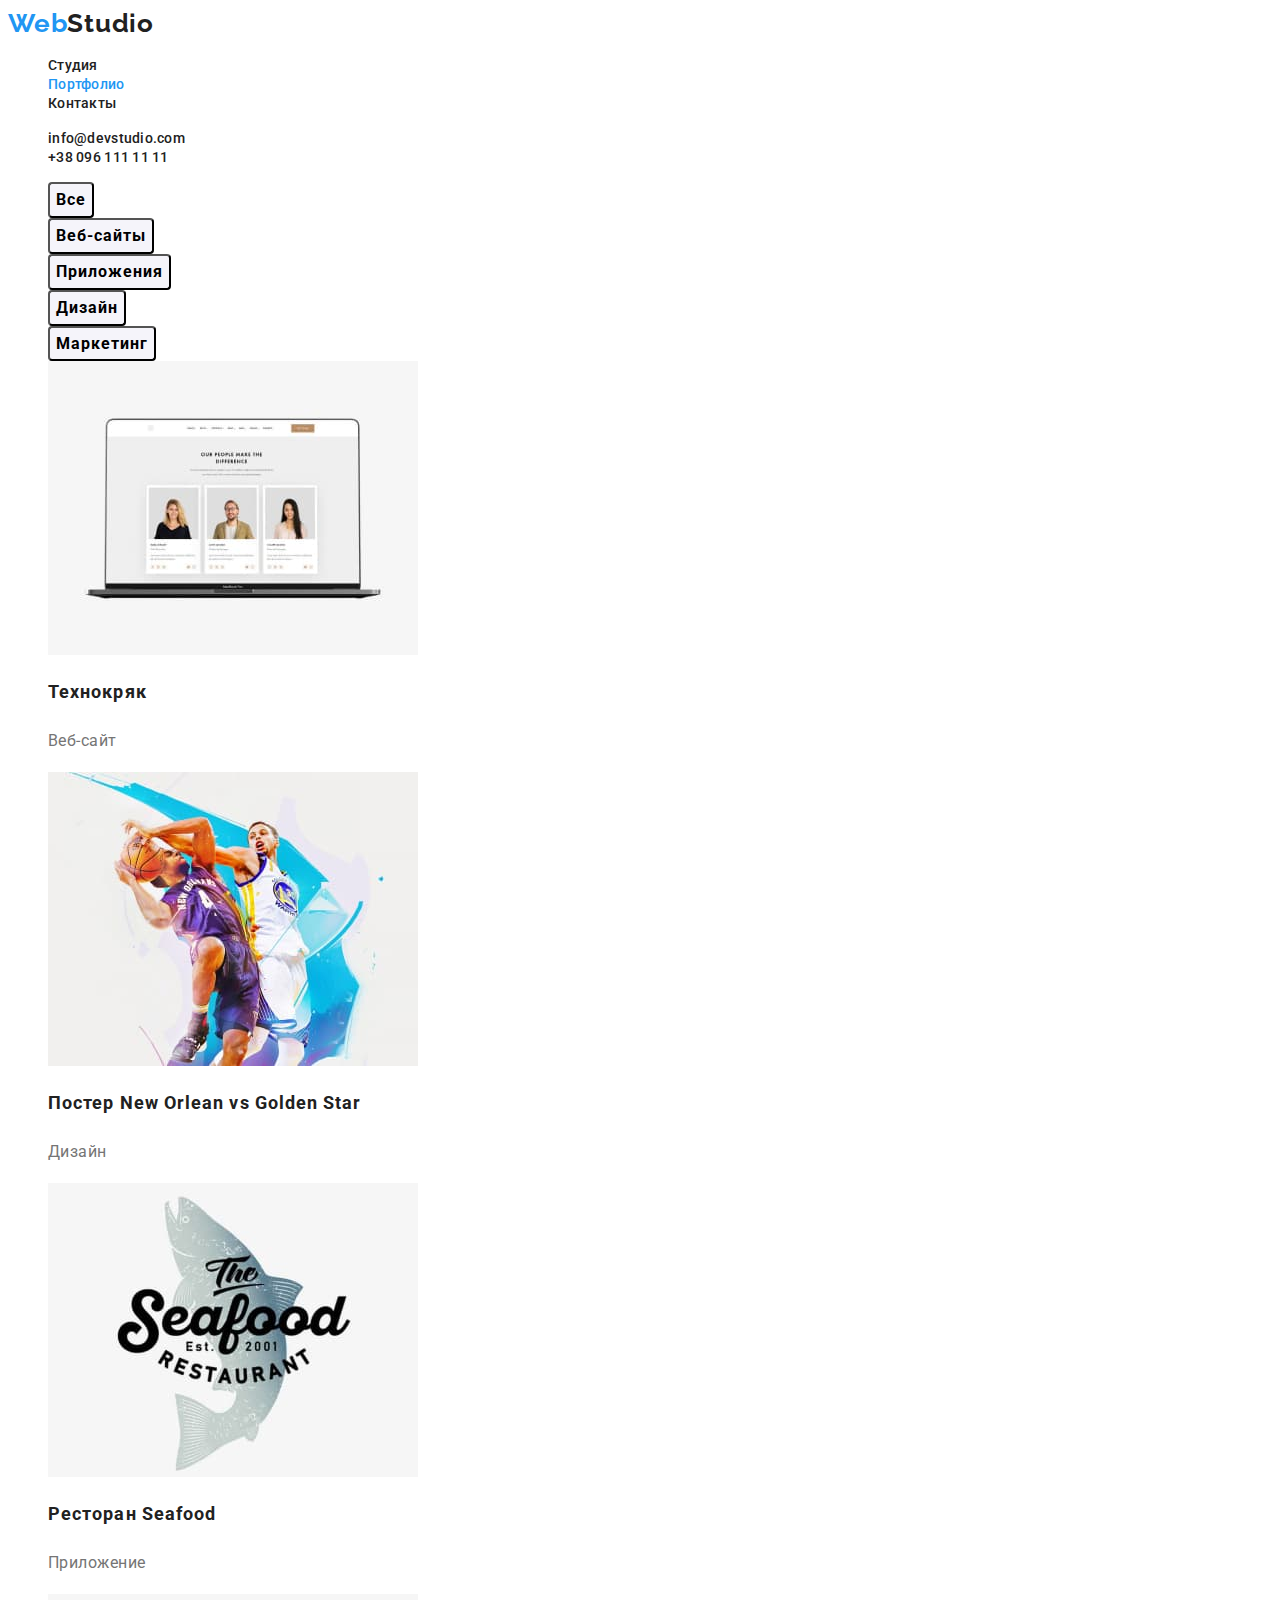
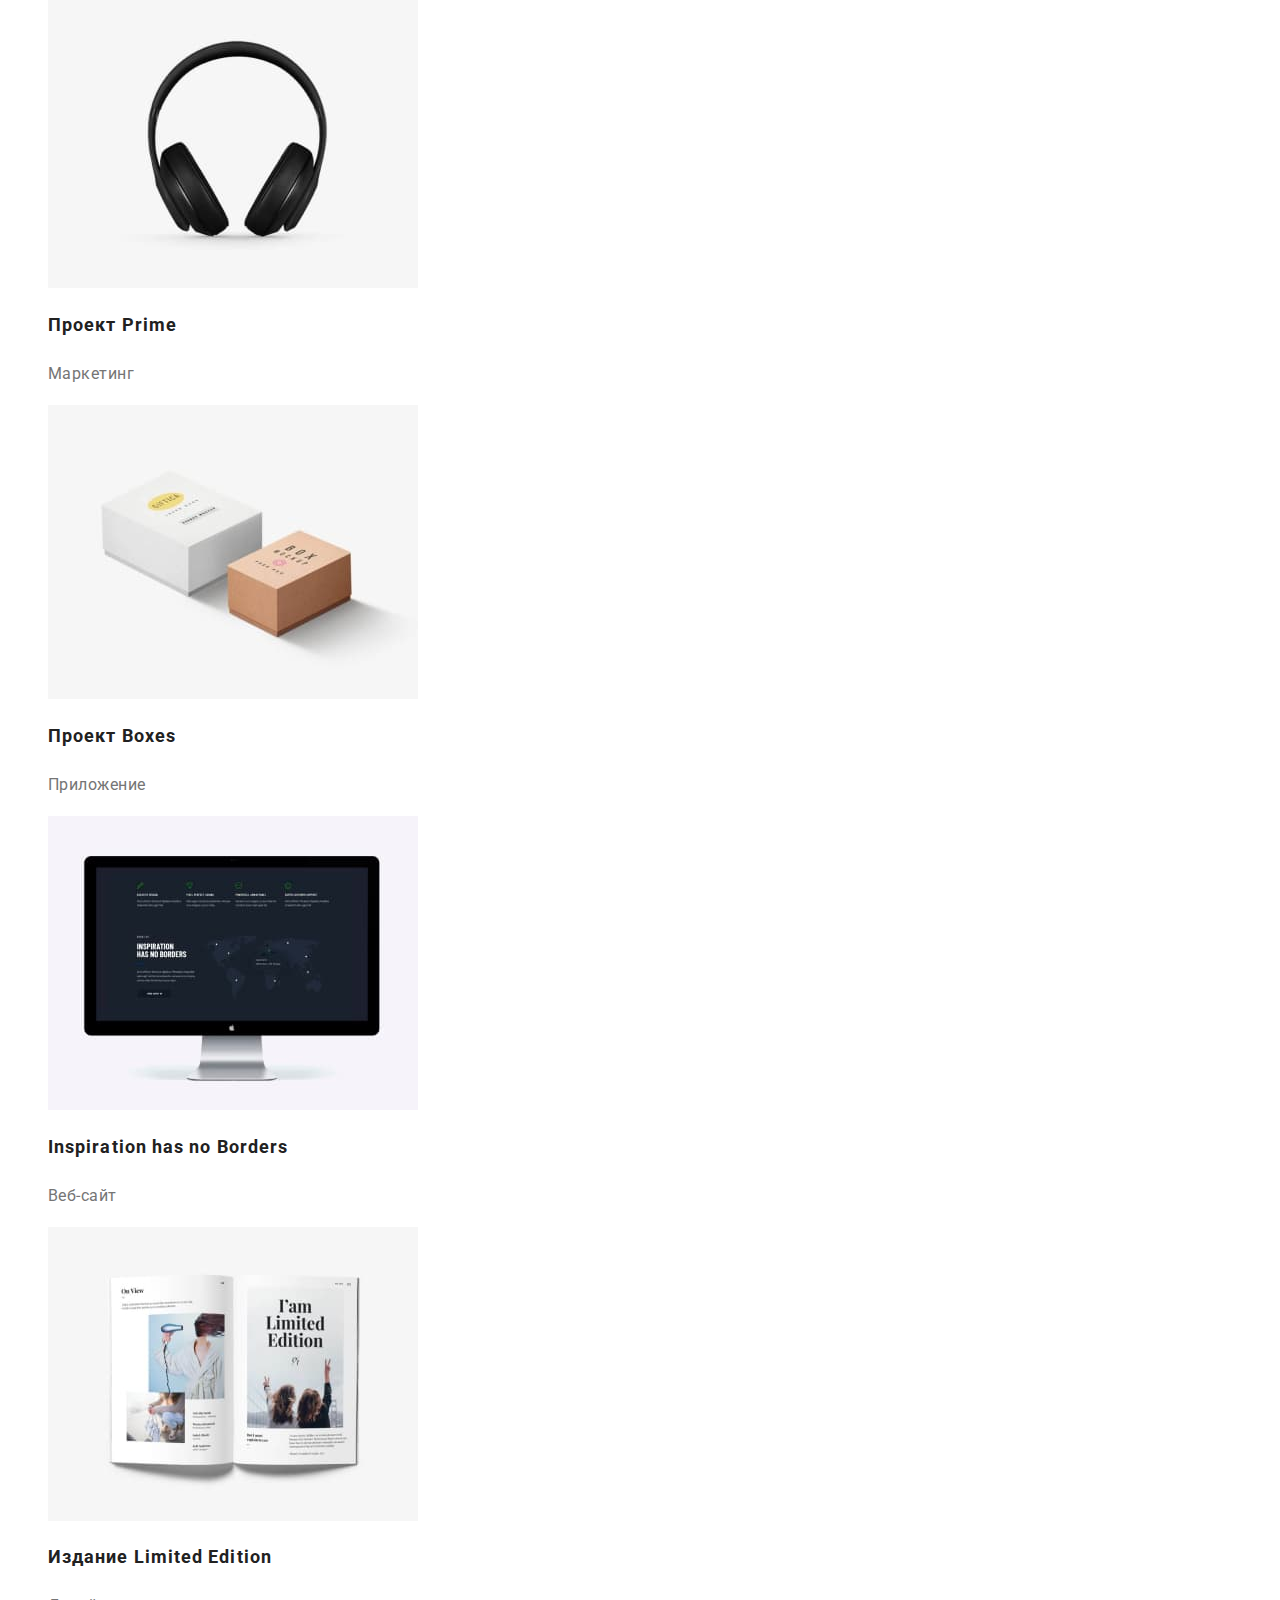
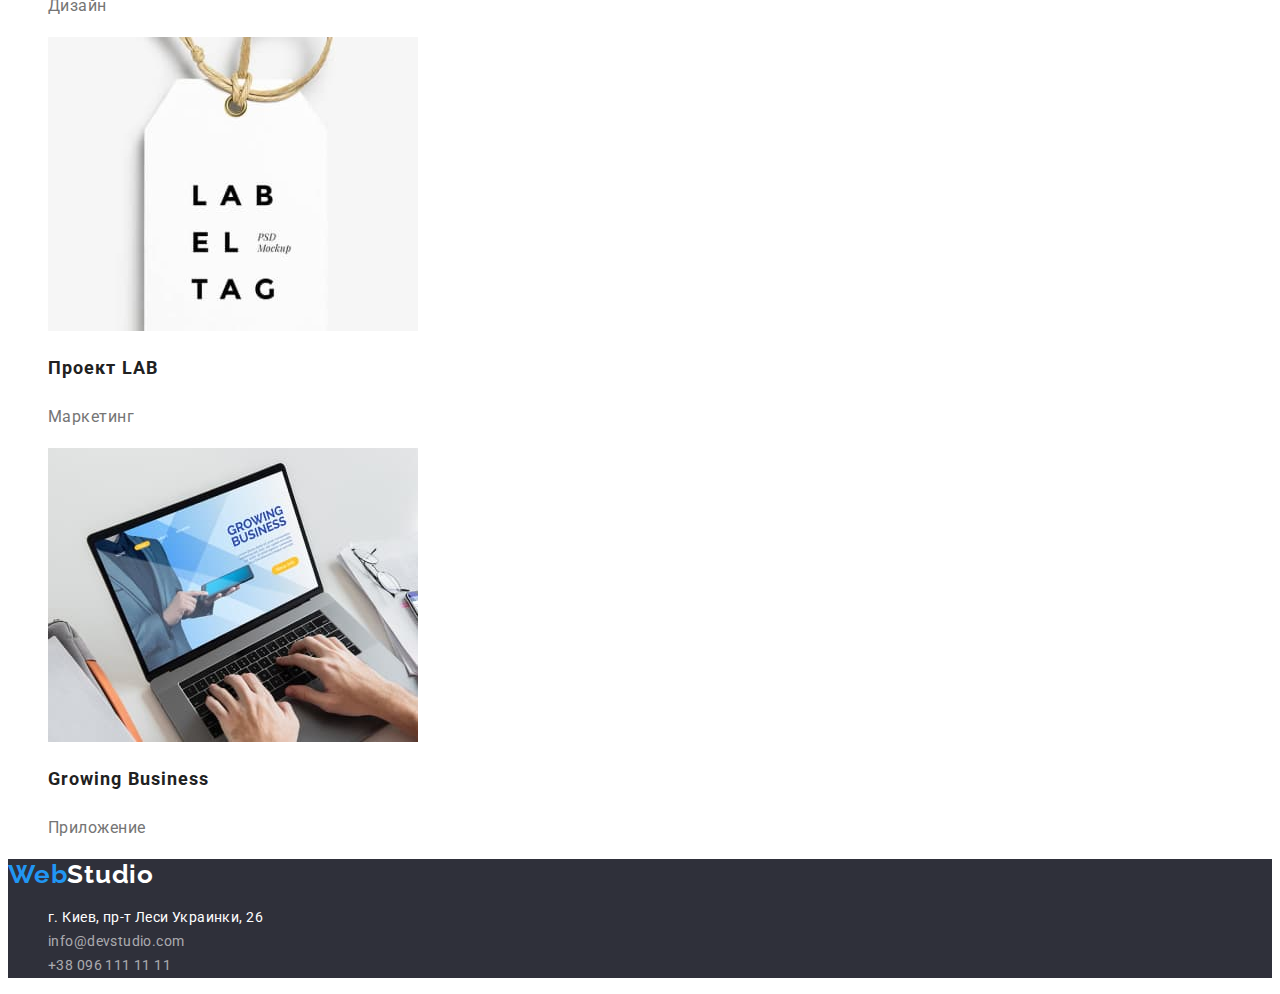
==== commit 6d386671: "4" ====
--- a/portfolio.html
+++ b/portfolio.html
@@ -20,90 +20,88 @@
                 <a class="menu-link link" href="index.html">Студия</a>
             </li>
             <li>
-                <a class="menu-link link" href="portfolio.html">Портфолио</a>
+                <a class="menu-link link current" href="portfolio.html">Портфолио</a>
             </li>
             <li>
                 <a class="menu-link link" href="#contacts">Контакты</a>
             </li>
         </ul>
     </nav>
-    <ul class="list">
-        <li>
-            <a class="header-mail" href="mailto:info@devstudio.com">info@devstudio.com</a>
+    <ul class="contacts list">
+        <li class="contacts-item">
+            <a class="contacts-link link" href="mailto:info@devstudio.com">info@devstudio.com</a>
         </li>
-        <li>
-            <a class="header-tel link" href="tel:+380961111111">+38 096 111 11 11</a>
+        <li class="contacts-item">
+            <a class="contacts-link link" href="tel:+380961111111">+38 096 111 11 11</a>
         </li>
     </ul>
 
 </header>
 
 <main>
-<section>
- <h2 class="visually-hidden">Фильтр</h2>
- <ul class="list">
-     <li>
-        <button class="nav-btn btn" type="button">Все</button>
+<section class="portfolio">
+ <h1 class="visually-hidden">Фильтр</h1>
+ <ul class="portfolio-list list">
+     <li class="portfolio-item">
+        <button class="portfolio-btn btn" type="button">Все</button>
      </li>
-    <li>
-        <button class="nav-btn btn" type="button">Приложения</button>
-      
+    <li class="portfolio-item">
+        <button class="portfolio-btn btn" type="button">Веб-сайты</button>
+    
     </li>
-    <li>
-        <button class="nav-btn btn" type="button">Дизайн</button>
+    <li class="portfolio-item">
+        <button class="portfolio-btn btn" type="button">Приложения</button>
+     </li>
+    <li class="portfolio-item">
+        <button class="portfolio-btn btn" type="button">Дизайн</button>
     </li>
-    <li>
-        <button class="nav-btn btn" type="button">Маркетинг</button>
+    <li class="portfolio-item">
+        <button class="portfolio-btn btn" type="button">Маркетинг</button>
     </li>
- </ul>   
-</section>
-<section class="portfolio">
-    <h2 class="visually-hidden">Портфолио проекта</h2>
-<ul class="portfolio list">
     
     <li class="portfolio-item">
         <img src="./images/technocrak-site.jpg" alt="технокряк" width="370" height="294">
-        <h3 class="portfolio-project-name">Технокряк</h3>
+        <h2 class="portfolio-project-name">Технокряк</h2>
         <p class="portfolio-project-type">Веб-сайт</p>
     </li>
     <li class="portfolio-item">
         <img src="./images/basketball.jpg" alt="постер" width="370" height="294">
-        <h3 class="portfolio-project-name">Постер New Orlean vs Golden Star</h3>
+        <h2 class="portfolio-project-name">Постер New Orlean vs Golden Star</h2>
         <p class="portfolio-project-type">Дизайн</p>
     </li>
     <li class="portfolio-item">
         <img src="./images/seafood.jpg" alt="ресторан" width="370" height="294">
-        <h3 class="portfolio-project-name">Ресторан Seafood</h3>
+        <h2 class="portfolio-project-name">Ресторан Seafood</h2>
         <p class="portfolio-project-type">Приложение</p>
     </li>
     <li class="portfolio-item">
         <img src="./images/prime.jpg" alt="проект" width="370" height="294">
-        <h3 class="portfolio-project-name">Проект Prime</h3>
+        <h2 class="portfolio-project-name">Проект Prime</h2>
         <p class="portfolio-project-type">Маркетинг</p>
     </li>
 <li class="portfolio-item">
     <img src="./images/boxes.jpg" alt="коробки" width="370" height="294">
-    <h3 class="portfolio-project-name">Проект Boxes</h3>
+    <h2 class="portfolio-project-name">Проект Boxes</h2>
     <p class="portfolio-project-type">Приложение</p>
 </li>
 <li class="portfolio-item">
     <img src="./images/inspiration-site.jpg" alt="сайт" width="370" height="294">
-    <h3 class="portfolio-project-name">Inspiration has no Borders</h3>
+    <h2 class="portfolio-project-name">Inspiration has no Borders</h2>
     <p class="portfolio-project-type">Веб-сайт</p>
 </li>
 <li class="portfolio-item">
     <img src="./images/limited-edition.jpg" alt="журнал" width="370" height="294">
-    <h3 class="portfolio-project-name">Издание Limited Edition</h3>
+    <h2 class="portfolio-project-name">Издание Limited Edition</h2>
     <p class="portfolio-project-type">Дизайн</p>
 </li>
 <li class="portfolio-item">
     <img src="./images/lab.jpg" alt="лаб" width="370" height="294">
-    <h3 class="portfolio-project-name">Проект LAB</h3>
+    <h2 class="portfolio-project-name">Проект LAB</h2>
     <p class="portfolio-project-type">Маркетинг</p>
 </li>
 <li class="portfolio-item">
     <img src="./images/business-app.jpg" alt="бизнес" width="370" height="294">
-    <h3 class="portfolio-project-name">Growing Business</h3>
+    <h2 class="portfolio-project-name">Growing Business</h2>
     <p class="portfolio-project-type">Приложение</p>
 </li>
 </ul>
@@ -118,7 +116,7 @@
                 <a class="footer-adr link" href="">г. Киев, пр-т Леси Украинки, 26</a>
             </li>
             <li>
-                <a class="footer-mail" href="mailto:info@devstudio.com">info@devstudio.com</a>
+                <a class="footer-mail link" href="mailto:info@devstudio.com">info@devstudio.com</a>
             </li>
             <li>
                 <a class="footer-tel link" href="tel:+380961111111">+38 096 111 11 11</a>
--- a/css/styles.css
+++ b/css/styles.css
@@ -3,8 +3,6 @@
   --second-text-color: #757575;
   --third-text-color: #ffffff;
   --accent-text-color: #2196f3;
-  --first-title-color: #212121;
-  --second-title-color: #ffffff;
 }
 
 body {
@@ -14,11 +12,11 @@
 
 .index-btn {
   color: var(--third-text-color);
-  background: #2196f3;
+  background: var(--accent-text-color);
   border-radius: 4px;
 }
 
-.nav-btn {
+.portfolio-btn {
   background: #f5f4fa;
   border-radius: 4px;
 }
@@ -32,12 +30,14 @@
 }
 
 .menu-link {
-  font-style: normal;
   font-weight: 500;
   font-size: 14px;
   line-height: 1.14;
   letter-spacing: 0.02em;
   color: inherit;
+}
+.current {
+  color: var(--accent-text-color);
 }
 .menu-link:hover,
 .menu-link:focus {
@@ -53,12 +53,12 @@
   color: var(--accent-text-color);
 }
 .logo-color-dark {
-  color: var(--first-title-color);
+  color: var(--first-text-color);
 }
 .logo-color-light {
-  color: var(--second-title-color);
+  color: var(--third-text-color);
 }
-.header-mail {
+.contacts-link {
   font-weight: 500;
   font-size: 14px;
   line-height: 1.14;
@@ -66,22 +66,8 @@
 
   color: inherit;
 }
-.header-mail:hover,
-.header-mail:focus {
-  color: var(--accent-text-color);
-}
-
-.header-tel {
-  font-weight: 500;
-  font-size: 14px;
-  line-height: 1.14;
-  letter-spacing: 0.02em;
-
-  color: var(--second-text-color);
-}
-
-.header-tel:hover,
-.header-tel:focus {
+.contacts-link:hover,
+.contacts-link:focus {
   color: var(--accent-text-color);
 }
 
@@ -94,11 +80,12 @@
   align-items: center;
   text-align: center;
   letter-spacing: 0.06em;
+  cursor: pointer;
 }
 
 .btn:hover,
 .btn:focus {
-  color: #ffffff;
+  color: var(--third-text-color);
   background-color: #188ce8;
 }
 
@@ -110,7 +97,7 @@
   letter-spacing: 0.06em;
   text-transform: uppercase;
 
-  color: var(--second-title-color);
+  color: var(--third-text-color);
 }
 
 .bgc {
@@ -122,7 +109,7 @@
   line-height: 1.17;
   text-align: center;
   letter-spacing: 0.03em;
-  color: var(--first-title-color);
+  color: var(--first-text-color);
 }
 
 .adv-pre-title {
@@ -131,10 +118,9 @@
   line-height: 1.14;
   letter-spacing: 0.03em;
   text-transform: uppercase;
-  color: var(--first-title-color);
+  color: var(--first-text-color);
 }
 .adv-about-text {
-  font-weight: 400;
   font-size: 14px;
   line-height: 1.71;
   letter-spacing: 0.03em;
@@ -149,11 +135,10 @@
   text-align: center;
   letter-spacing: 0.03em;
 
-  color: var(--first-title-color);
+  color: var(--first-text-color);
 }
 
 .manager-spec-item {
-  font-weight: 400l;
   font-size: 16px;
   line-height: 1.19;
   text-align: center;
@@ -167,13 +152,12 @@
   line-height: 1.71;
   letter-spacing: 0.03em;
 
-  color: var(--second-title-color);
+  color: var(--third-text-color);
 }
 .footer-mail,
 .footer-tel {
-  font-weight: 400l;
   font-size: 14px;
-  line-height: 1.71x;
+  line-height: 1.71;
   letter-spacing: 0.03em;
   color: rgba(255, 255, 255, 0.6);
 }
@@ -186,7 +170,6 @@
   color: inherit;
 }
 .portfolio-project-type {
-  font-weight: 400l;
   font-size: 16px;
   line-height: 1.87;
   letter-spacing: 0.03em;
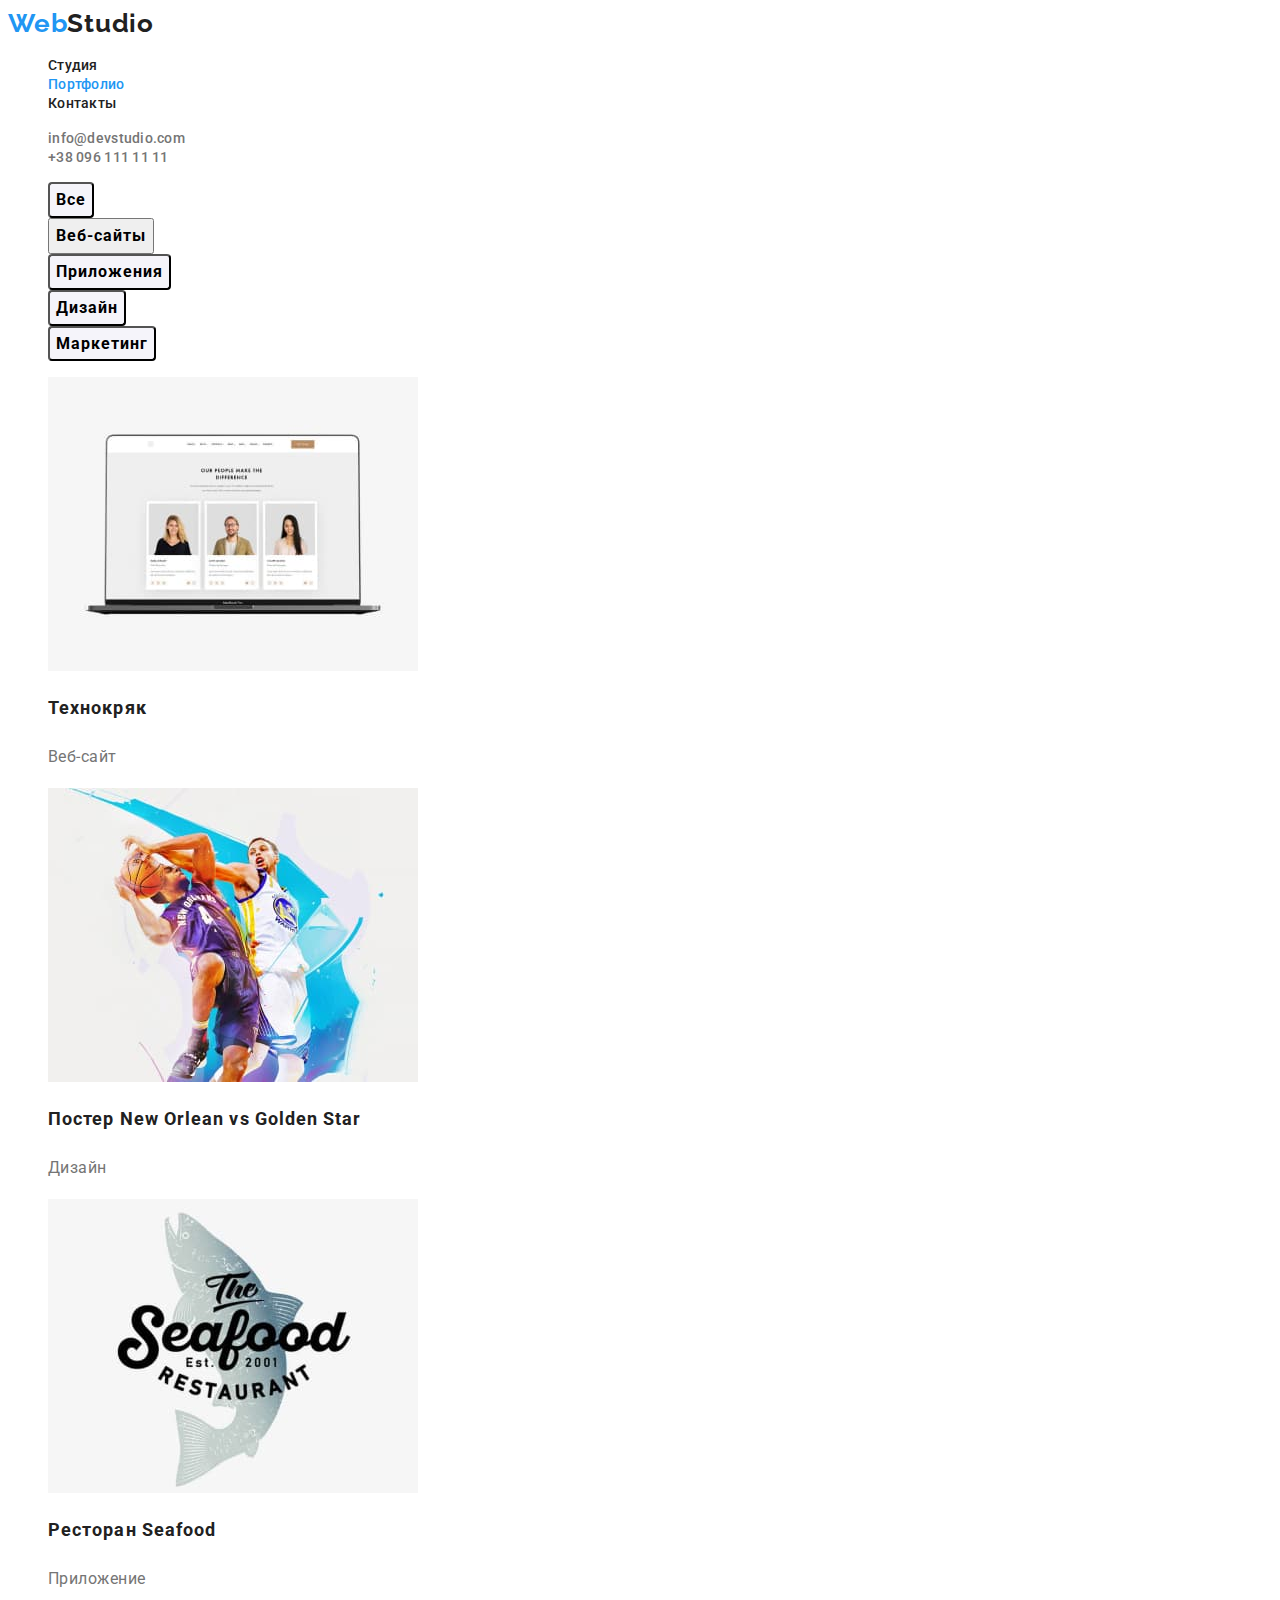
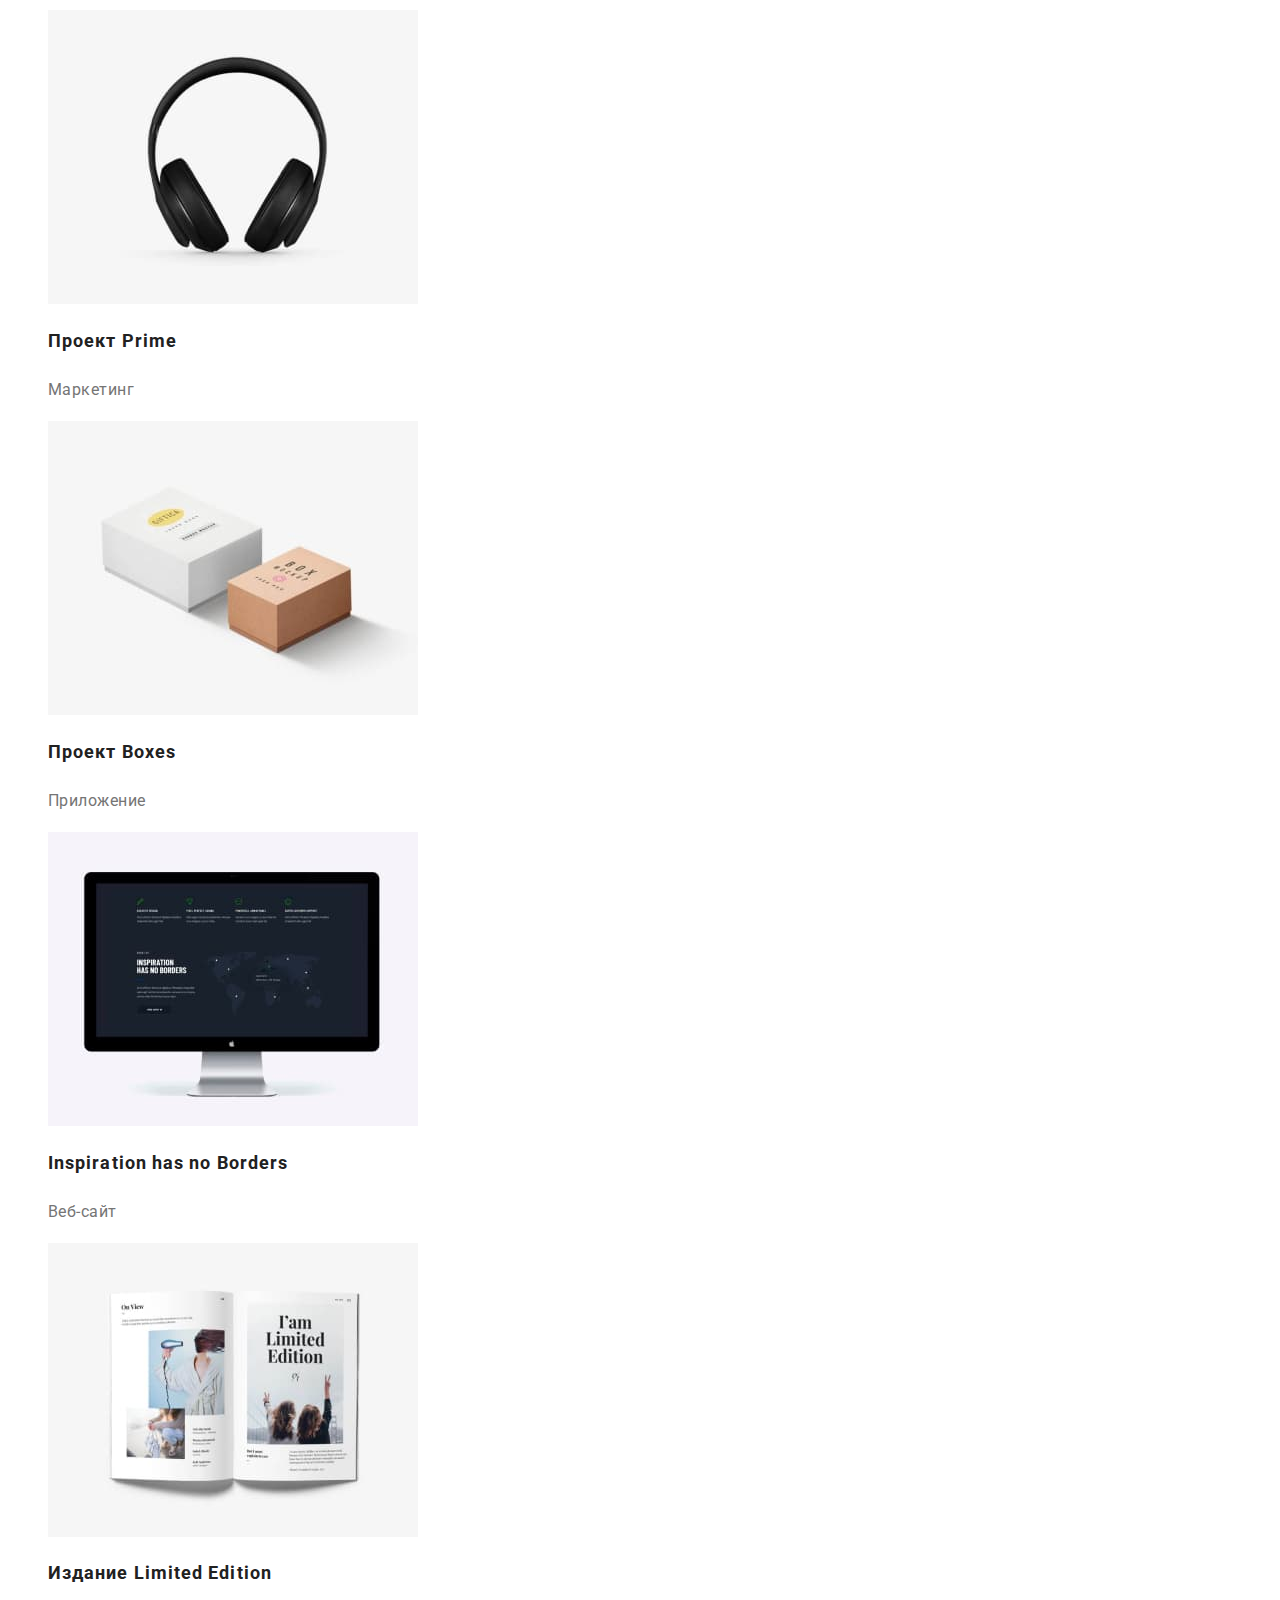
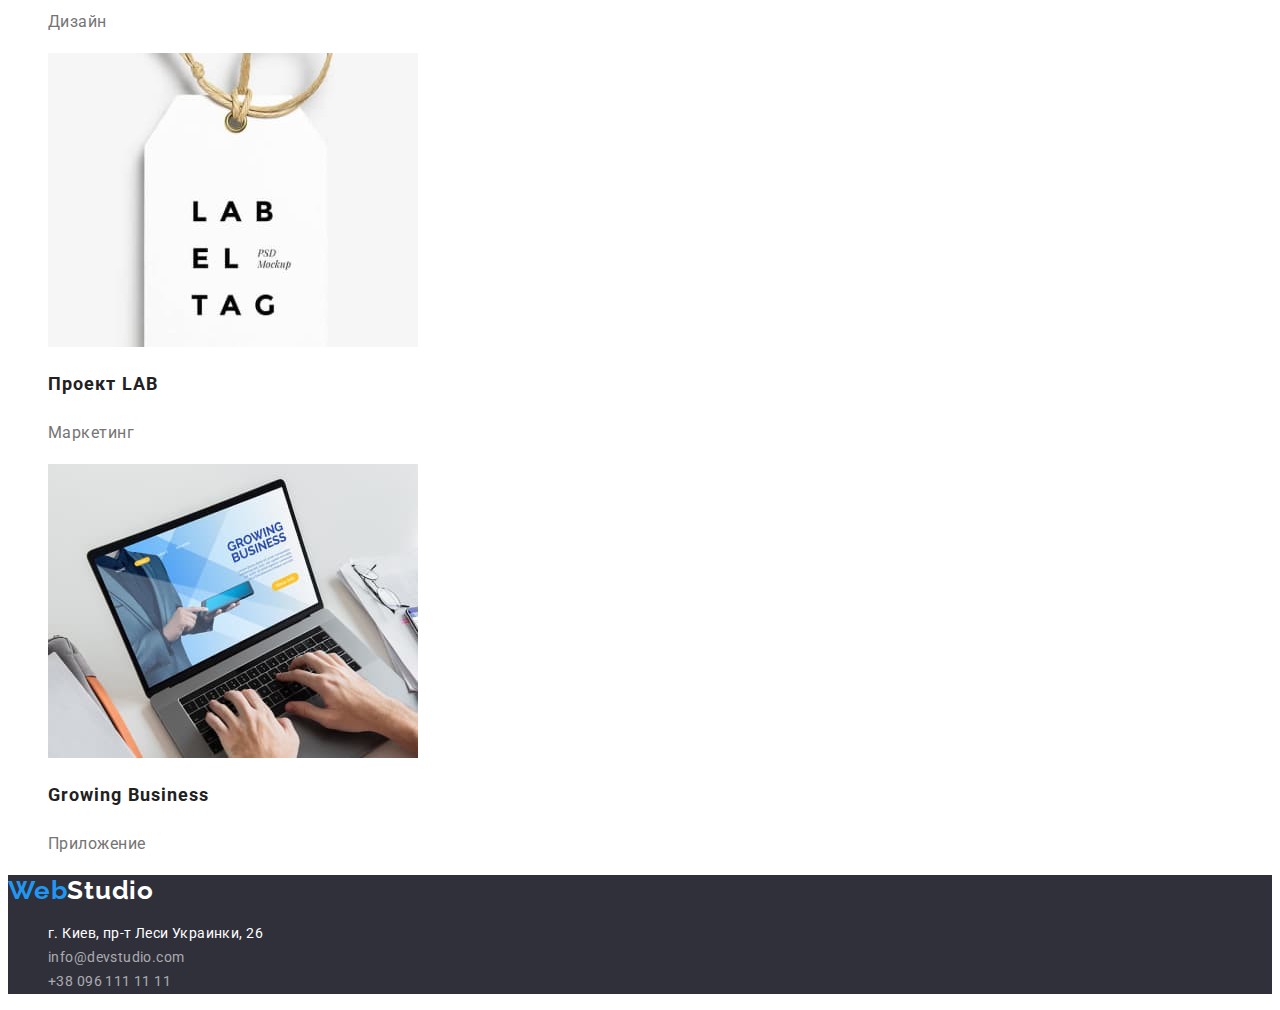
==== commit 48868941: "5" ====
--- a/portfolio.html
+++ b/portfolio.html
@@ -39,46 +39,47 @@
 </header>
 
 <main>
-<section class="portfolio">
+<section class="section">
  <h1 class="visually-hidden">Фильтр</h1>
- <ul class="portfolio-list list">
-     <li class="portfolio-item">
-        <button class="portfolio-btn btn" type="button">Все</button>
+ <ul class="filtr-list list">
+     <li class="filtr-item">
+        <button class="filtr-btn btn" type="button">Все</button>
      </li>
     <li class="portfolio-item">
         <button class="portfolio-btn btn" type="button">Веб-сайты</button>
     
     </li>
-    <li class="portfolio-item">
-        <button class="portfolio-btn btn" type="button">Приложения</button>
+    <li class="filtr-item">
+        <button class="filtr-btn btn" type="button">Приложения</button>
      </li>
-    <li class="portfolio-item">
-        <button class="portfolio-btn btn" type="button">Дизайн</button>
+    <li class="filtr-item">
+        <button class="filtr-btn btn" type="button">Дизайн</button>
     </li>
-    <li class="portfolio-item">
-        <button class="portfolio-btn btn" type="button">Маркетинг</button>
+    <li class="filtr-item">
+        <button class="filtr-btn btn" type="button">Маркетинг</button>
     </li>
-    
-    <li class="portfolio-item">
-        <img src="./images/technocrak-site.jpg" alt="технокряк" width="370" height="294">
-        <h2 class="portfolio-project-name">Технокряк</h2>
-        <p class="portfolio-project-type">Веб-сайт</p>
-    </li>
-    <li class="portfolio-item">
-        <img src="./images/basketball.jpg" alt="постер" width="370" height="294">
-        <h2 class="portfolio-project-name">Постер New Orlean vs Golden Star</h2>
-        <p class="portfolio-project-type">Дизайн</p>
-    </li>
-    <li class="portfolio-item">
-        <img src="./images/seafood.jpg" alt="ресторан" width="370" height="294">
-        <h2 class="portfolio-project-name">Ресторан Seafood</h2>
-        <p class="portfolio-project-type">Приложение</p>
-    </li>
-    <li class="portfolio-item">
-        <img src="./images/prime.jpg" alt="проект" width="370" height="294">
-        <h2 class="portfolio-project-name">Проект Prime</h2>
-        <p class="portfolio-project-type">Маркетинг</p>
-    </li>
+ </ul>   
+ <ul class="portfolio list">
+<li class="portfolio-item">
+    <img src="./images/technocrak-site.jpg" alt="технокряк" width="370" height="294">
+    <h2 class="portfolio-project-name">Технокряк</h2>
+    <p class="portfolio-project-type">Веб-сайт</p>
+</li>
+<li class="portfolio-item">
+    <img src="./images/basketball.jpg" alt="постер" width="370" height="294">
+    <h2 class="portfolio-project-name">Постер New Orlean vs Golden Star</h2>
+    <p class="portfolio-project-type">Дизайн</p>
+</li>
+<li class="portfolio-item">
+    <img src="./images/seafood.jpg" alt="ресторан" width="370" height="294">
+    <h2 class="portfolio-project-name">Ресторан Seafood</h2>
+    <p class="portfolio-project-type">Приложение</p>
+</li>
+<li class="portfolio-item">
+    <img src="./images/prime.jpg" alt="проект" width="370" height="294">
+    <h2 class="portfolio-project-name">Проект Prime</h2>
+    <p class="portfolio-project-type">Маркетинг</p>
+</li>
 <li class="portfolio-item">
     <img src="./images/boxes.jpg" alt="коробки" width="370" height="294">
     <h2 class="portfolio-project-name">Проект Boxes</h2>
@@ -104,7 +105,8 @@
     <h2 class="portfolio-project-name">Growing Business</h2>
     <p class="portfolio-project-type">Приложение</p>
 </li>
-</ul>
+ </ul>
+    
 </section>
 </main>
 
--- a/css/styles.css
+++ b/css/styles.css
@@ -16,7 +16,7 @@
   border-radius: 4px;
 }
 
-.portfolio-btn {
+.filtr-btn {
   background: #f5f4fa;
   border-radius: 4px;
 }
@@ -64,7 +64,7 @@
   line-height: 1.14;
   letter-spacing: 0.02em;
 
-  color: inherit;
+  color: var(--second-text-color);
 }
 .contacts-link:hover,
 .contacts-link:focus {
@@ -112,7 +112,7 @@
   color: var(--first-text-color);
 }
 
-.adv-pre-title {
+.advant-pre-title {
   font-weight: 700;
   font-size: 14px;
   line-height: 1.14;
@@ -120,7 +120,7 @@
   text-transform: uppercase;
   color: var(--first-text-color);
 }
-.adv-about-text {
+.advant-about-text {
   font-size: 14px;
   line-height: 1.71;
   letter-spacing: 0.03em;
